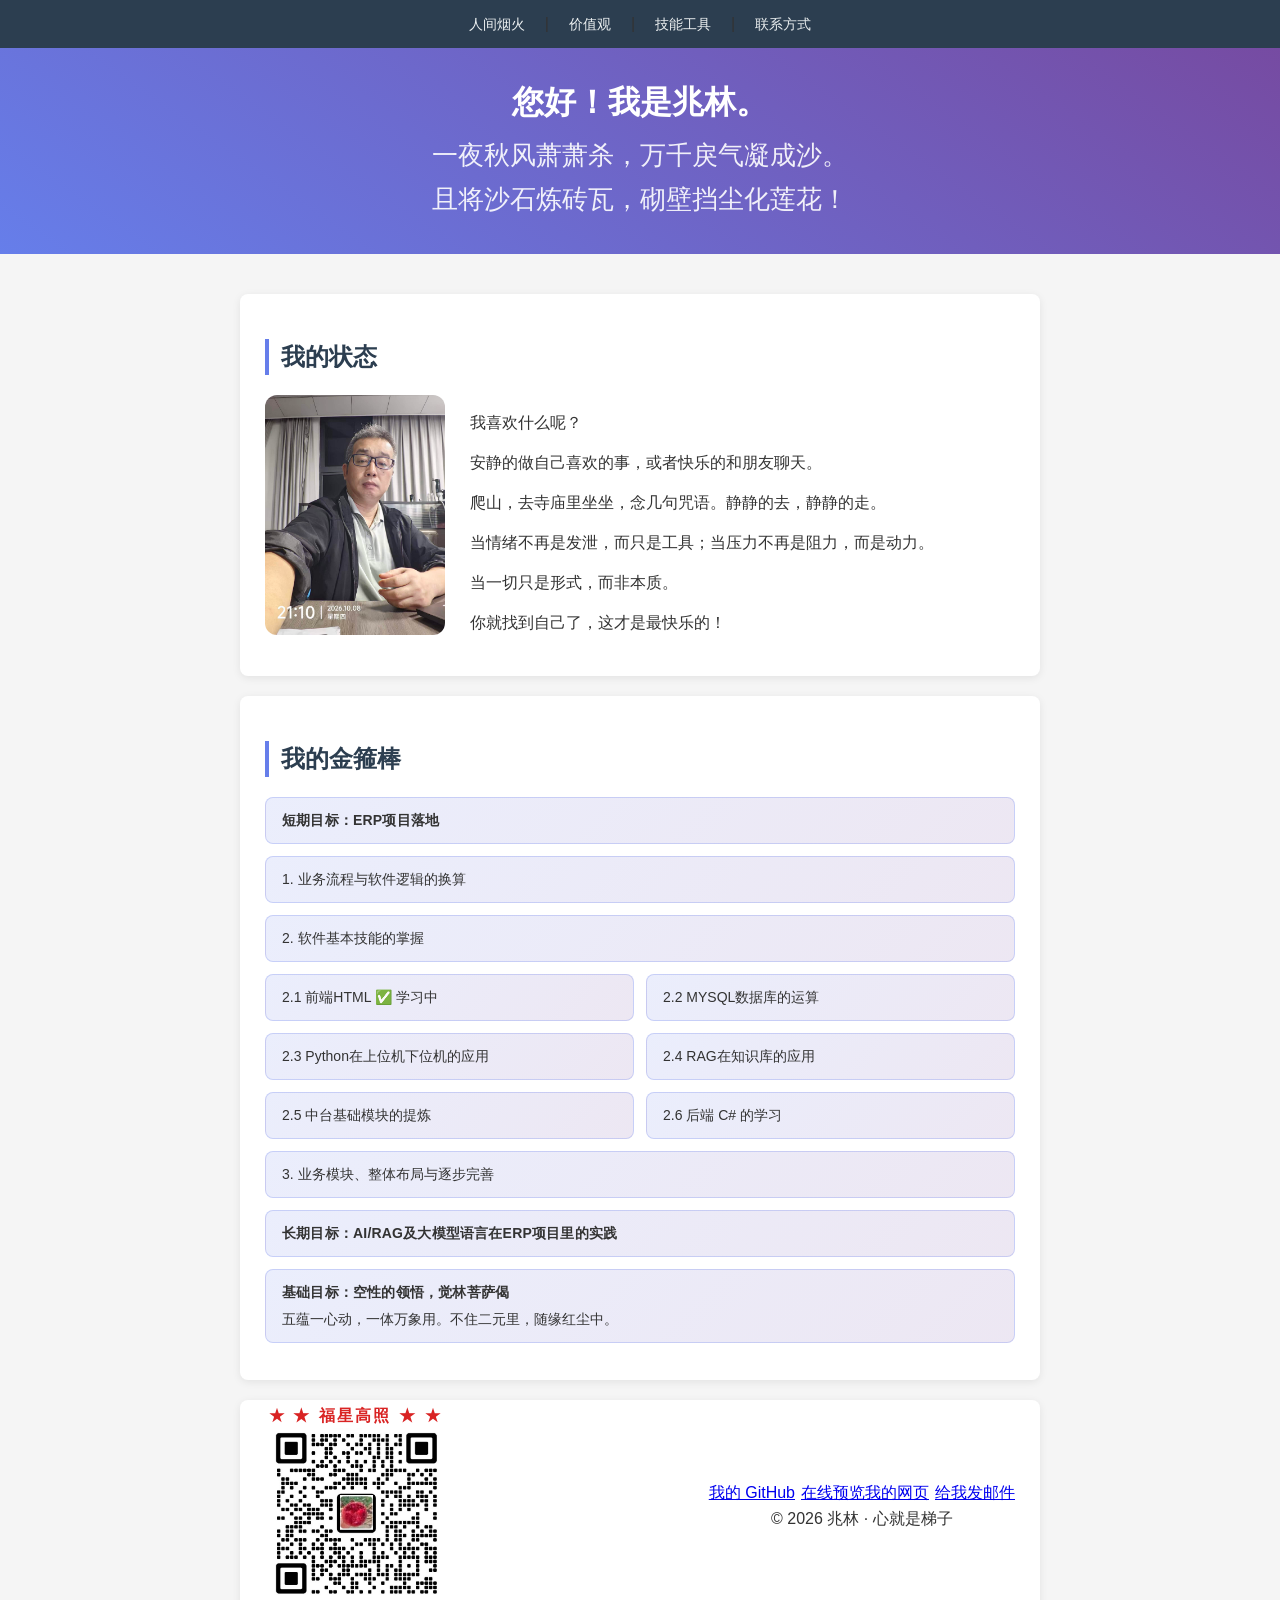
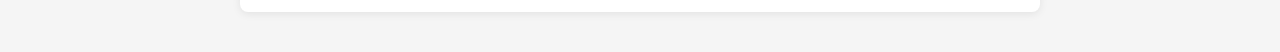
==== index.html @ b0bbbbaa "css装饰" ====
<!DOCTYPE html>
<html lang="zh-CN">

<head>
    <style>
  /* 全局 */
  body {
    font-family: "Microsoft YaHei", "PingFang SC", sans-serif;
    background-color: #f5f5f5;
    margin: 0;
    padding: 0;
    line-height: 1.5;
    color: #333;
  }

  /* 导航 */
  nav {
  display: flex;
  justify-content: center;
  align-items: center;
  flex-wrap: wrap;
  gap: 20px;
  background-color: #2c3e50;
  padding: 12px 20px;
}

nav a {
  color: #ecf0f1;
  text-decoration: none;
  font-size: 14px;
  transition: color 0.3s;
}

nav a:hover {
  color: #f39c12;
}

  /* 头部 */
  header {
    background: linear-gradient(35deg, #667eea 0%, #764ba2 100%);
    color: white;
    text-align: center;
    padding: 30px 20px;
  }
  header h1 {
    margin: 0 0 10px 0;
    font-size: 32px;
  }
  header p {
    margin: 5px 0;
    font-size: 26px;
    opacity: 0.9;
  }

  /* 主体 */
  main {
    max-width: 800px;
    margin: 0 auto;
    padding: 20px;
  }

  /* 每个区块 */
  section {
    background: white;
    margin: 20px 0;
    padding: 25px;
    border-radius: 8px;
    box-shadow: 0 2px 8px rgba(0,0,0,0.08);
  }
  section h2 {
    color: #2c3e50;
    border-left: 4px solid #667eea;
    padding-left: 12px;
  }
.about-row {
  display: flex;
  align-items: flex-start;
  gap: 25px;
}

.about-row img {
  border-radius: 12px;
  flex-shrink: 0;
}

.about-text {
  flex: 1;
}
/* 技能区整体 */
/* 每个目标块之间有点距离 */
.skills-group {
  display: flex;
  flex-direction: column;
  gap: 12px;
  margin-bottom: 12px;
}

/* 三个目标标题加粗，占满一行 */
.skill-main {
  font-weight: 700;
  letter-spacing: 0.2px;
}

/* 短期目标下面的分支：两列，一行两列 */
.skills-basic {
  display: grid;
  grid-template-columns: repeat(2, 1fr);
  gap: 12px;
}

/* 保持卡片样式 */
.skill-card {
  background: linear-gradient(135deg, #667eea22, #764ba222);
  border: 1px solid #667eea44;
  border-radius: 8px;
  padding: 12px 16px;
  font-size: 14px;
  line-height: 1.5;
}

.skill-insight p {
  margin: 0;
}

.skill-insight p + p {
  margin-top: 6px;
}

.inline-label {
  margin: 0;
}

/* footer 并排 */
.footer-row {
  display: flex;
  justify-content: space-between;
  align-items: center;
  gap: 14px;
  max-width: 800px;
  margin: 0 auto;
}

.footer-right {
  display: flex;
  flex-direction: column;
  align-items: center;
  gap: 2px;              /* 原来6px */
}

.footer-links {
  display: flex;
  gap: 6px;              /* 链接之间间距，可保持或改4px */
  flex-wrap: wrap;
  margin: 0;             /* 防 p 默认 margin */
}

.footer-right p {
  margin: 0;             /* 版权行默认 margin 也清掉 */
}

#contact {
  padding-top: 8px;
  padding-bottom: 8px;
}

.qr-title {
  margin: 0;
  font-weight: 600;
}
.blessing {
  display: flex;
  align-items: center;
  justify-content: center;
  gap: 8px;              /* 星星和文字间距，原来10px */
  font-weight: 600;
  letter-spacing: 2px;
  color: #333;
  margin: 0.3;             /* 关键：去掉 p 默认上下外边距 ，0的时候太小了没间隙，改0.3*/
  line-height: 1;        /* 可避免文字行高撑高 */
}

.footer-left {
  display: flex;
  flex-direction: column;
  gap: 4px;              /* 福星高照 和 二维码之间，原来8px */
}
/* 左右红色五角星 */
.blessing::before,
.blessing::after {
  content: "";
  width: 16px;
  height: 16px;
  background: #d92323;
  clip-path: polygon(
    50% 0%,
    61% 35%,
    98% 35%,
    68% 57%,
    79% 91%,
    50% 70%,
    21% 91%,
    32% 57%,
    2% 35%,
    39% 35%
  );
  display: inline-block;
}
footer img {
  display: block;
}
.blessing {
  color: #d92323;
  font-weight: 600;
  letter-spacing: 2px;
  margin: 0;
  line-height: 1;
}
@media (max-width: 600px) {
  .skills-split {
    flex-direction: column;
  }

  .skills-basic {
    grid-template-columns: 1fr;
  }

  .footer-row {
    flex-direction: column;
    align-items: center;
    text-align: center;
    gap: 12px;
  }

  .footer-left {
    align-items: center;
  }

  .footer-links {
    justify-content: center;
  }
}

</style>
  <meta charset="UTF-8">
  <title>心就是梯子-而我就是通天的梯</title>
</head>

<body>

  <nav>
    <a href="#about">人间烟火</a> |
    <a href="#value">价值观</a> |
    <a href="#skills">技能工具</a> |
    <a href="#contact">联系方式</a>
  </nav>

  <header>
    <h1>您好！我是兆林。</h1>
    <p>一夜秋风萧萧杀，万千戾气凝成沙。</p>
    <p>且将沙石炼砖瓦，砌壁挡尘化莲花！</p>
  </header>

  <main>
    <section id="value">
  <h2>我的状态</h2>
  <div class="about-row">
    <img src="./images/jzl.jpg" alt="我的头像" width="180">
    <div class="about-text">
      <p>我喜欢什么呢？</p>
      <p>安静的做自己喜欢的事，或者快乐的和朋友聊天。</p>
      <p>爬山，去寺庙里坐坐，念几句咒语。静静的去，静静的走。</p>
      <p>当情绪不再是发泄，而只是工具；当压力不再是阻力，而是动力。</p>
      <p>当一切只是形式，而非本质。</p>
      <p>你就找到自己了，这才是最快乐的！</p>
    </div>
  </div>
</section>
<section id="skills">
  <h2>我的金箍棒</h2>

  <div class="skills-group">
    <div class="skill-card skill-main">短期目标：ERP项目落地</div>
    <div class="skill-card">1. 业务流程与软件逻辑的换算</div>
    <div class="skill-card">2. 软件基本技能的掌握</div>
    <div class="skills-basic">
      <div class="skill-card">2.1 前端HTML ✅ 学习中</div>
      <div class="skill-card">2.2 MYSQL数据库的运算</div>
      <div class="skill-card">2.3 Python在上位机下位机的应用</div>
      <div class="skill-card">2.4 RAG在知识库的应用</div>
       <div class="skill-card">2.5 中台基础模块的提炼</div>
      <div class="skill-card">2.6 后端 C# 的学习</div>
     
    </div>
     <div class="skill-card">3. 业务模块、整体布局与逐步完善</div>
  </div>

  <div class="skills-group">
    <div class="skill-card skill-main">长期目标：AI/RAG及大模型语言在ERP项目里的实践</div>
  </div>

  <div class="skills-group">
    <div class="skill-card skill-insight">
      <p class="skill-main inline-label">基础目标：空性的领悟，觉林菩萨偈</p>
      <p>五蕴一心动，一体万象用。不住二元里，随缘红尘中。</p>
    </div>
  </div>
</section>

<footer>
  <section id="contact">
   <div   class="footer-row">
     <div class="footer-left">
       <p class="blessing">
          <span class="stars">★</span>
          <span>福星高照</span>
          <span class="stars">★</span>
       </p>
      <img src="./images/jzlwechat2.jpg" alt="微信二维码" width="180">
    </div>
    
    <div class="footer-right">
     
      <p class="footer-links">
        <a href="https://github.com/jymstar" target="_blank">我的 GitHub</a>
        <a href="https://jymstar.github.io/self-html-first-0001/" target="_blank">在线预览我的网页</a>
        <a href="mailto:18651666602@qq.com">给我发邮件</a>
      </p>
       <p>© 2026 兆林 · 心就是梯子</p>
    </div>

   
   </div>
  </section>
</footer>

</body>
</html>
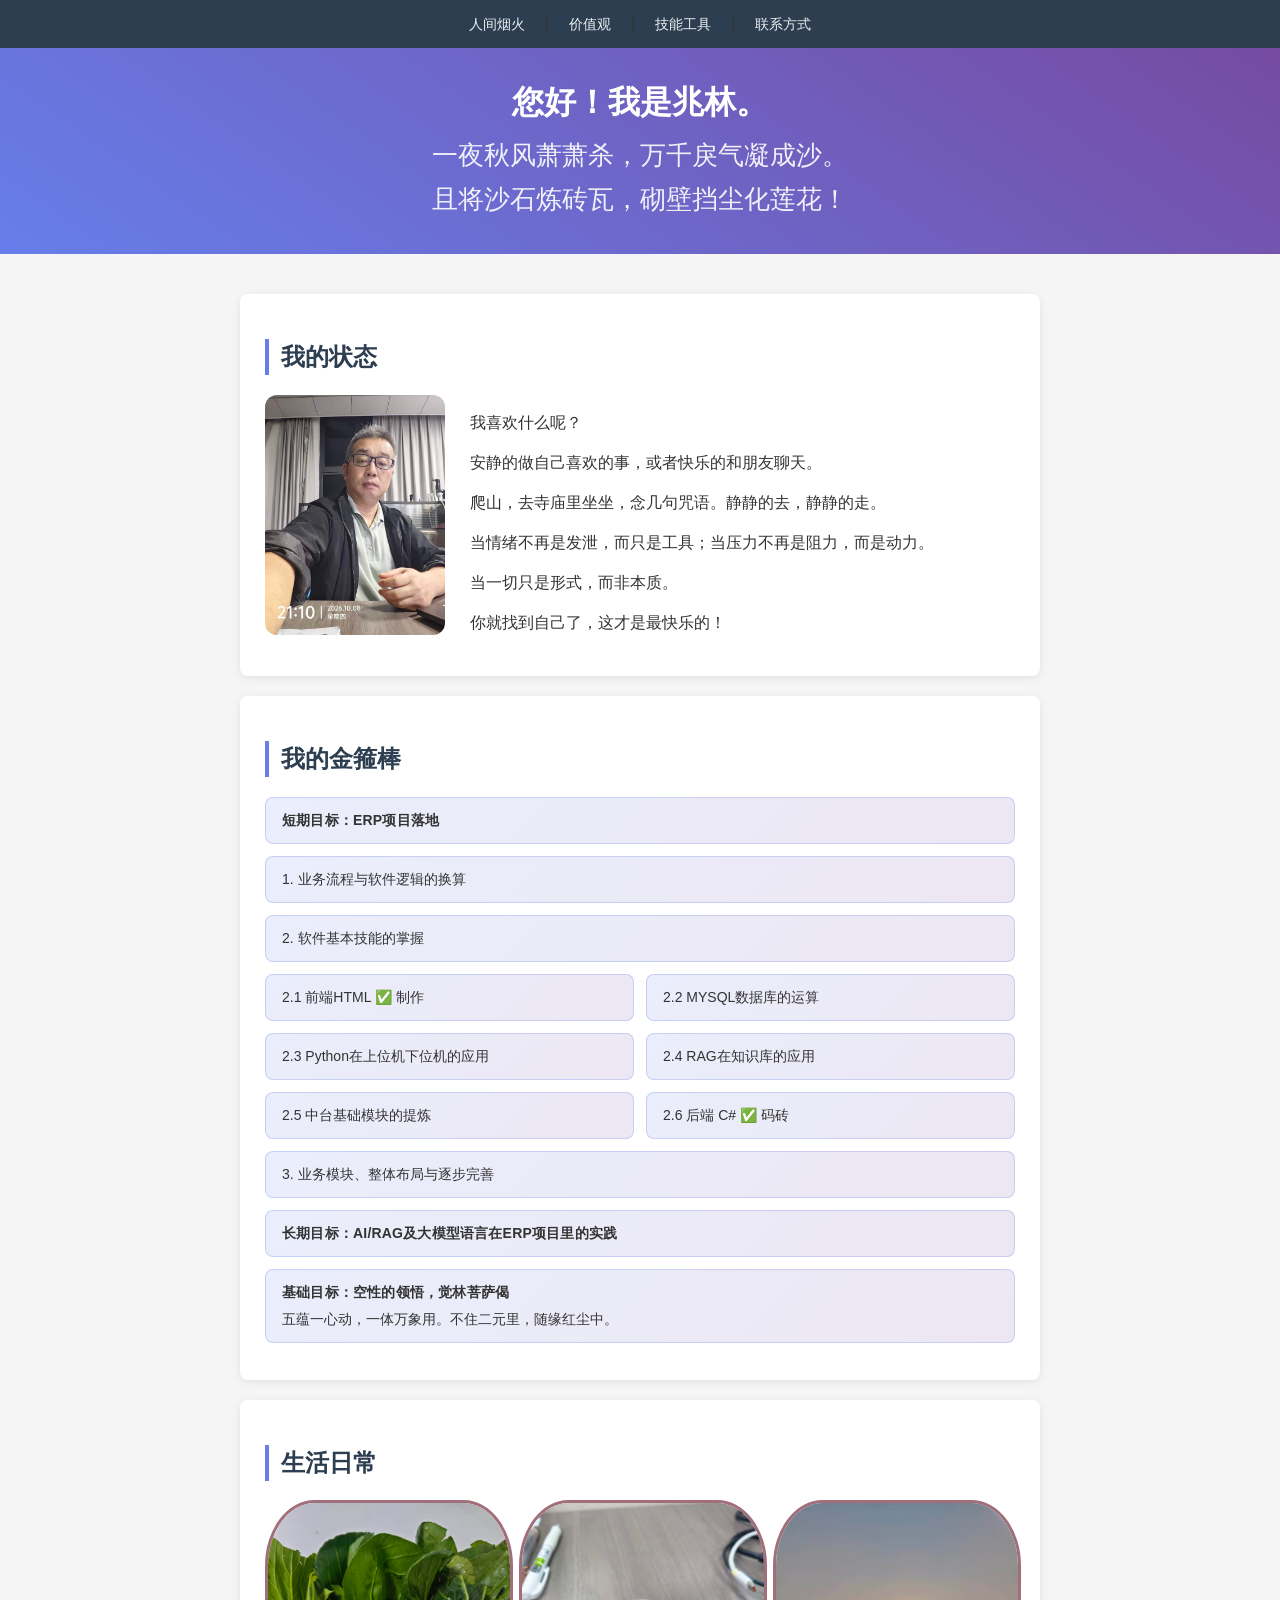
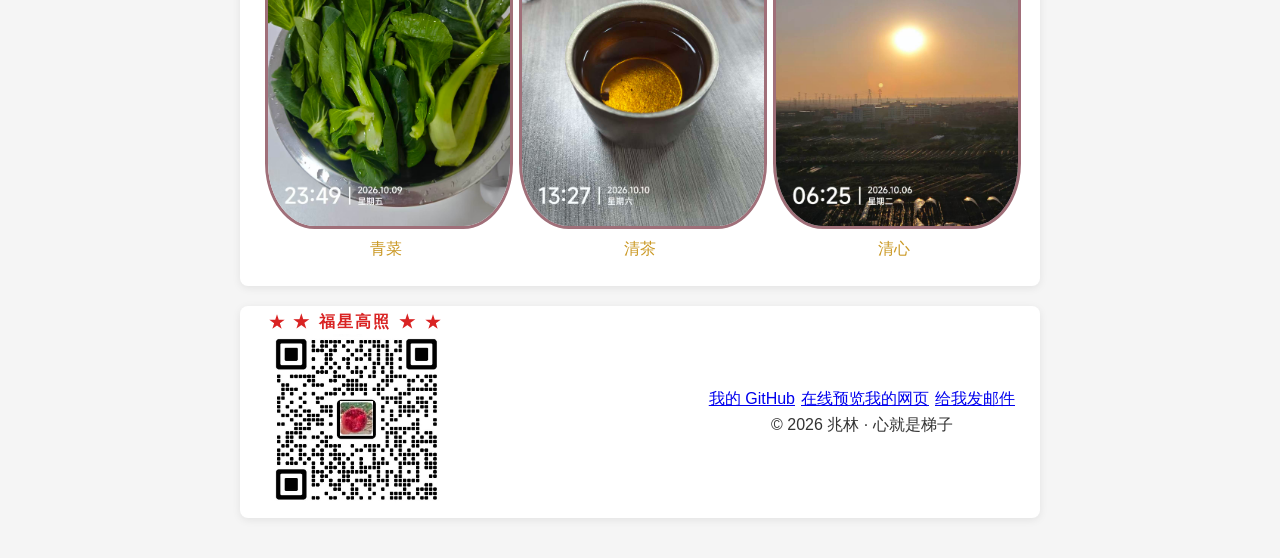
==== commit 181701c3: "格式更正" ====
--- a/index.html
+++ b/index.html
@@ -129,6 +129,47 @@
 .inline-label {
   margin: 0;
 }
+
+.hello-grid {
+  display: grid;
+  grid-template-columns: 1fr 1fr 1fr;
+  gap: 12px;
+}
+
+.hello-grid img {
+  width: 100%;
+  height: auto;
+  object-fit: cover;
+  border-radius: 8px;
+}
+
+
+.hello-grid {
+  display: grid;
+  grid-template-columns: 1fr 1fr 1fr;
+  gap: 12px;
+}
+
+.hello-grid figure {
+  margin: 0;
+  text-align: center;
+}
+
+.hello-grid img {
+  width: 100%;
+  height: auto;
+  object-fit: cover;
+  border-radius: 20%;
+  display: block;
+  border: 3px solid #a06f79;
+}
+
+.hello-grid figcaption {
+  margin-top: 8px;
+  color: #ca9823;
+  font-size: 16px;
+}
+
 
 /* footer 并排 */
 .footer-row {
@@ -261,50 +302,77 @@
   </header>
 
   <main>
+
     <section id="value">
-  <h2>我的状态</h2>
-  <div class="about-row">
-    <img src="./images/jzl.jpg" alt="我的头像" width="180">
-    <div class="about-text">
-      <p>我喜欢什么呢？</p>
-      <p>安静的做自己喜欢的事，或者快乐的和朋友聊天。</p>
-      <p>爬山，去寺庙里坐坐，念几句咒语。静静的去，静静的走。</p>
-      <p>当情绪不再是发泄，而只是工具；当压力不再是阻力，而是动力。</p>
-      <p>当一切只是形式，而非本质。</p>
-      <p>你就找到自己了，这才是最快乐的！</p>
-    </div>
+      <h2>我的状态</h2>
+      <div class="about-row">
+        <img src="./images/jzl.jpg" alt="我的头像" width="180">
+        <div class="about-text">
+          <p>我喜欢什么呢？</p>
+          <p>安静的做自己喜欢的事，或者快乐的和朋友聊天。</p>
+          <p>爬山，去寺庙里坐坐，念几句咒语。静静的去，静静的走。</p>
+          <p>当情绪不再是发泄，而只是工具；当压力不再是阻力，而是动力。</p>
+          <p>当一切只是形式，而非本质。</p>
+          <p>你就找到自己了，这才是最快乐的！</p>
+        </div>
+      </div>
+    </section>
+
+    <section id="skills">
+      <h2>我的金箍棒</h2>
+
+      <div class="skills-group">
+        <div class="skill-card skill-main">短期目标：ERP项目落地</div>
+        <div class="skill-card">1. 业务流程与软件逻辑的换算</div>
+        <div class="skill-card">2. 软件基本技能的掌握</div>
+        <div class="skills-basic">
+          <div class="skill-card">2.1 前端HTML ✅ 制作</div>
+          <div class="skill-card">2.2 MYSQL数据库的运算</div>
+          <div class="skill-card">2.3 Python在上位机下位机的应用</div>
+          <div class="skill-card">2.4 RAG在知识库的应用</div>
+           <div class="skill-card">2.5 中台基础模块的提炼</div>
+          <div class="skill-card">2.6 后端 C#  ✅ 码砖</div>
+     
+        </div>
+         <div class="skill-card">3. 业务模块、整体布局与逐步完善</div>
+        </div>
+
+      <div class="skills-group">
+
+      <div class="skill-card skill-main">长期目标：AI/RAG及大模型语言在ERP项目里的实践</div>
+        </div>
+
+         <div class="skills-group">
+         <div class="skill-card skill-insight">
+         <p class="skill-main inline-label">基础目标：空性的领悟，觉林菩萨偈</p>
+         <p>五蕴一心动，一体万象用。不住二元里，随缘红尘中。</p>
+        </div>
+       </div>
+    </section>
+
+
+
+<section id="about">
+  <h2>生活日常</h2>
+
+  <div class="hello-grid">
+    <figure>
+      <img src="./images/青菜.jpg" alt="青菜">
+      <figcaption>青菜</figcaption>
+    </figure>
+
+    <figure>
+      <img src="./images/清茶.jpg" alt="清茶">
+      <figcaption>清茶</figcaption>
+    </figure>
+
+    <figure>
+      <img src="./images/清晨.jpg" alt="清心">
+      <figcaption>清心</figcaption>
+    </figure>
   </div>
 </section>
-<section id="skills">
-  <h2>我的金箍棒</h2>
-
-  <div class="skills-group">
-    <div class="skill-card skill-main">短期目标：ERP项目落地</div>
-    <div class="skill-card">1. 业务流程与软件逻辑的换算</div>
-    <div class="skill-card">2. 软件基本技能的掌握</div>
-    <div class="skills-basic">
-      <div class="skill-card">2.1 前端HTML ✅ 学习中</div>
-      <div class="skill-card">2.2 MYSQL数据库的运算</div>
-      <div class="skill-card">2.3 Python在上位机下位机的应用</div>
-      <div class="skill-card">2.4 RAG在知识库的应用</div>
-       <div class="skill-card">2.5 中台基础模块的提炼</div>
-      <div class="skill-card">2.6 后端 C# 的学习</div>
-     
-    </div>
-     <div class="skill-card">3. 业务模块、整体布局与逐步完善</div>
-  </div>
-
-  <div class="skills-group">
-    <div class="skill-card skill-main">长期目标：AI/RAG及大模型语言在ERP项目里的实践</div>
-  </div>
-
-  <div class="skills-group">
-    <div class="skill-card skill-insight">
-      <p class="skill-main inline-label">基础目标：空性的领悟，觉林菩萨偈</p>
-      <p>五蕴一心动，一体万象用。不住二元里，随缘红尘中。</p>
-    </div>
-  </div>
-</section>
+
 
 <footer>
   <section id="contact">
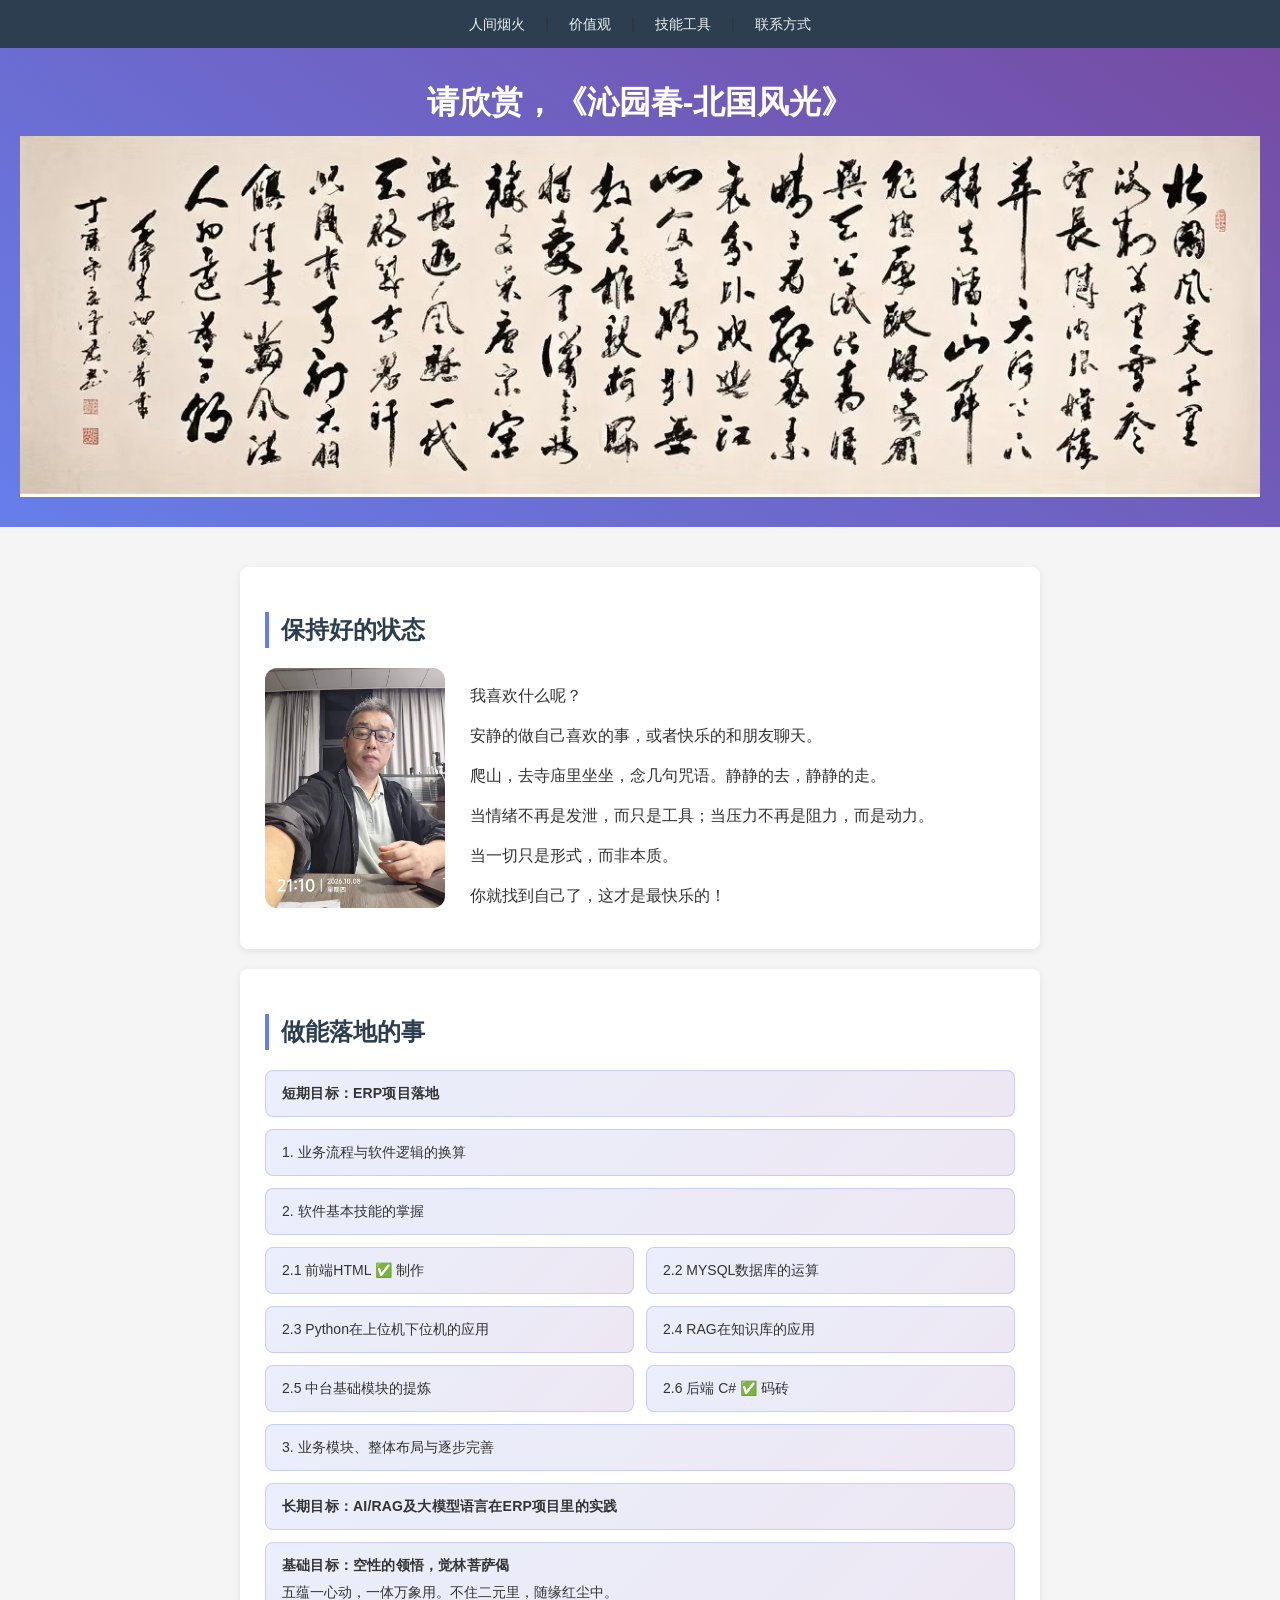
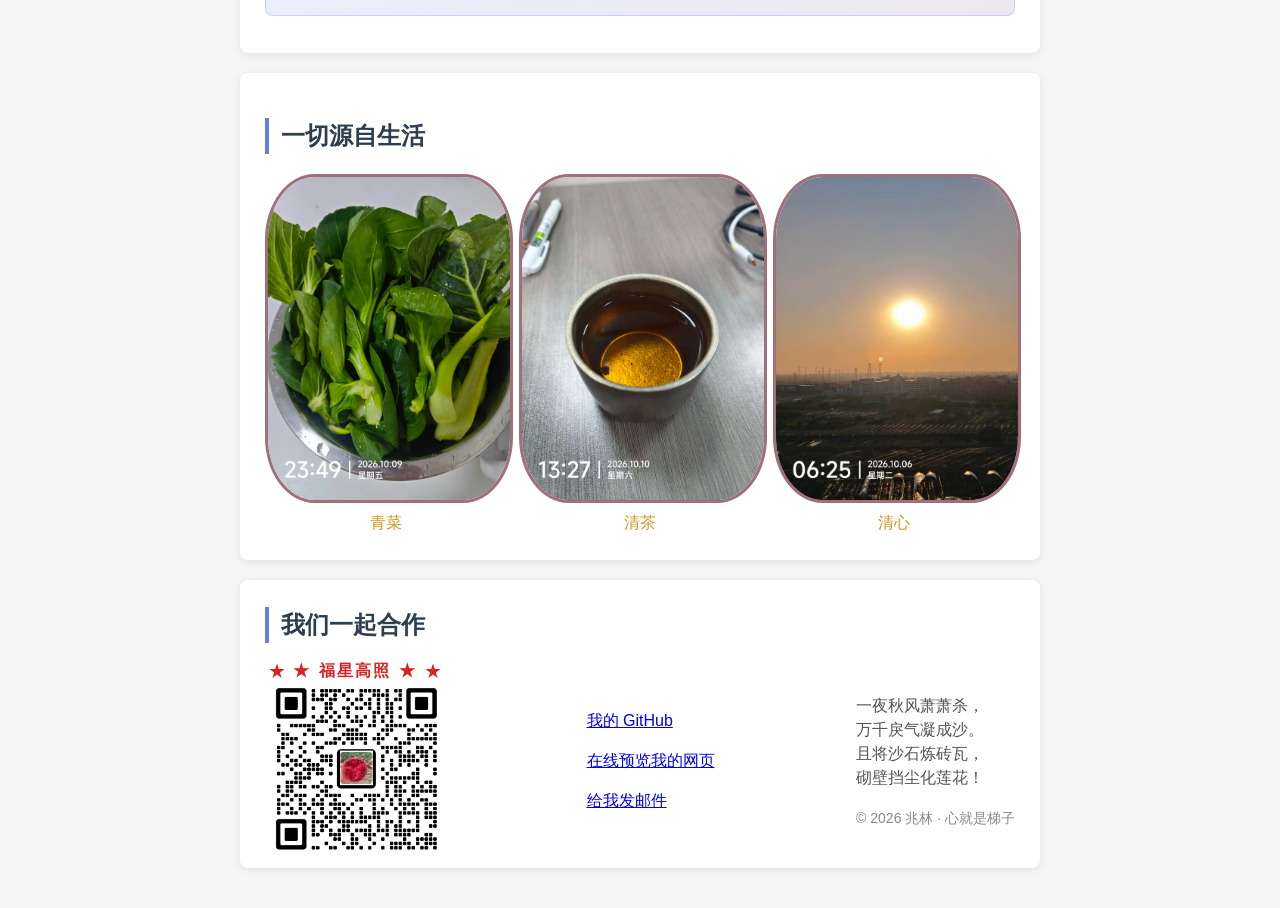
==== commit 4050f9ff: "增加信念" ====
--- a/index.html
+++ b/index.html
@@ -51,7 +51,11 @@
     font-size: 26px;
     opacity: 0.9;
   }
-
+header img {
+  width: 100%;
+  height: auto;
+  display: block;
+}
   /* 主体 */
   main {
     max-width: 800px;
@@ -181,22 +185,50 @@
   margin: 0 auto;
 }
 
+.footer-middle {
+  display: flex;
+  flex-direction: column;
+  align-items: last baseline;
+  gap: 12px;              /* 原来6px */
+}
+
+.footer-links {
+  display: flex;
+  gap: 16px;              /* 链接之间间距，可保持或改4px */
+  flex-wrap: wrap;
+  flex-direction: column;
+  margin: 0;             /* 防 p 默认 margin */
+}
+
+.footer-middle p {
+  margin: 0;             /* 版权行默认 margin 也清掉 */
+}
 .footer-right {
   display: flex;
   flex-direction: column;
-  align-items: center;
-  gap: 2px;              /* 原来6px */
-}
-
-.footer-links {
-  display: flex;
-  gap: 6px;              /* 链接之间间距，可保持或改4px */
-  flex-wrap: wrap;
-  margin: 0;             /* 防 p 默认 margin */
-}
-
+  align-items: last baseline;
+  gap: 0px;              /* 原来6px */
+}
+
+.footer-right{
+  margin: 0;
+  text-align: center;
+}
 .footer-right p {
-  margin: 0;             /* 版权行默认 margin 也清掉 */
+  margin: 0;
+  line-height: 1.5;
+  color: #555;
+}
+
+.footer-right p:last-of-type {
+  margin-top: 18px;
+  font-size: 14px;
+  color: #888;
+}
+.copyright {
+  margin-top: 16px;
+  font-size: 13px;
+  color: #999;
 }
 
 #contact {
@@ -296,15 +328,14 @@
   </nav>
 
   <header>
-    <h1>您好！我是兆林。</h1>
-    <p>一夜秋风萧萧杀，万千戾气凝成沙。</p>
-    <p>且将沙石炼砖瓦，砌壁挡尘化莲花！</p>
+    <h1>请欣赏，《沁园春-北国风光》</h1>
+     <img src="./images/沁园春.jpg" alt="我的欣赏" >
   </header>
 
   <main>
 
     <section id="value">
-      <h2>我的状态</h2>
+      <h2>保持好的状态</h2>
       <div class="about-row">
         <img src="./images/jzl.jpg" alt="我的头像" width="180">
         <div class="about-text">
@@ -319,7 +350,7 @@
     </section>
 
     <section id="skills">
-      <h2>我的金箍棒</h2>
+      <h2>做能落地的事</h2>
 
       <div class="skills-group">
         <div class="skill-card skill-main">短期目标：ERP项目落地</div>
@@ -330,7 +361,7 @@
           <div class="skill-card">2.2 MYSQL数据库的运算</div>
           <div class="skill-card">2.3 Python在上位机下位机的应用</div>
           <div class="skill-card">2.4 RAG在知识库的应用</div>
-           <div class="skill-card">2.5 中台基础模块的提炼</div>
+          <div class="skill-card">2.5 中台基础模块的提炼</div>
           <div class="skill-card">2.6 后端 C#  ✅ 码砖</div>
      
         </div>
@@ -353,7 +384,7 @@
 
 
 <section id="about">
-  <h2>生活日常</h2>
+  <h2>一切源自生活</h2>
 
   <div class="hello-grid">
     <figure>
@@ -376,7 +407,9 @@
 
 <footer>
   <section id="contact">
+   <h2>我们一起合作</h2>
    <div   class="footer-row">
+
      <div class="footer-left">
        <p class="blessing">
           <span class="stars">★</span>
@@ -384,18 +417,24 @@
           <span class="stars">★</span>
        </p>
       <img src="./images/jzlwechat2.jpg" alt="微信二维码" width="180">
-    </div>
+     </div>
     
-    <div class="footer-right">
-     
+     <div class="footer-middle">
       <p class="footer-links">
         <a href="https://github.com/jymstar" target="_blank">我的 GitHub</a>
         <a href="https://jymstar.github.io/self-html-first-0001/" target="_blank">在线预览我的网页</a>
         <a href="mailto:18651666602@qq.com">给我发邮件</a>
       </p>
-       <p>© 2026 兆林 · 心就是梯子</p>
-    </div>
-
+      
+     </div>
+     <div class="footer-right">
+          <p>一夜秋风萧萧杀，</p>
+          <p>万千戾气凝成沙。</p>
+          <p>且将沙石炼砖瓦，</p>
+          <p>砌壁挡尘化莲花！</p>
+           
+         <p class="copyright">© 2026 兆林 · 心就是梯子</p>
+     </div>
    
    </div>
   </section>
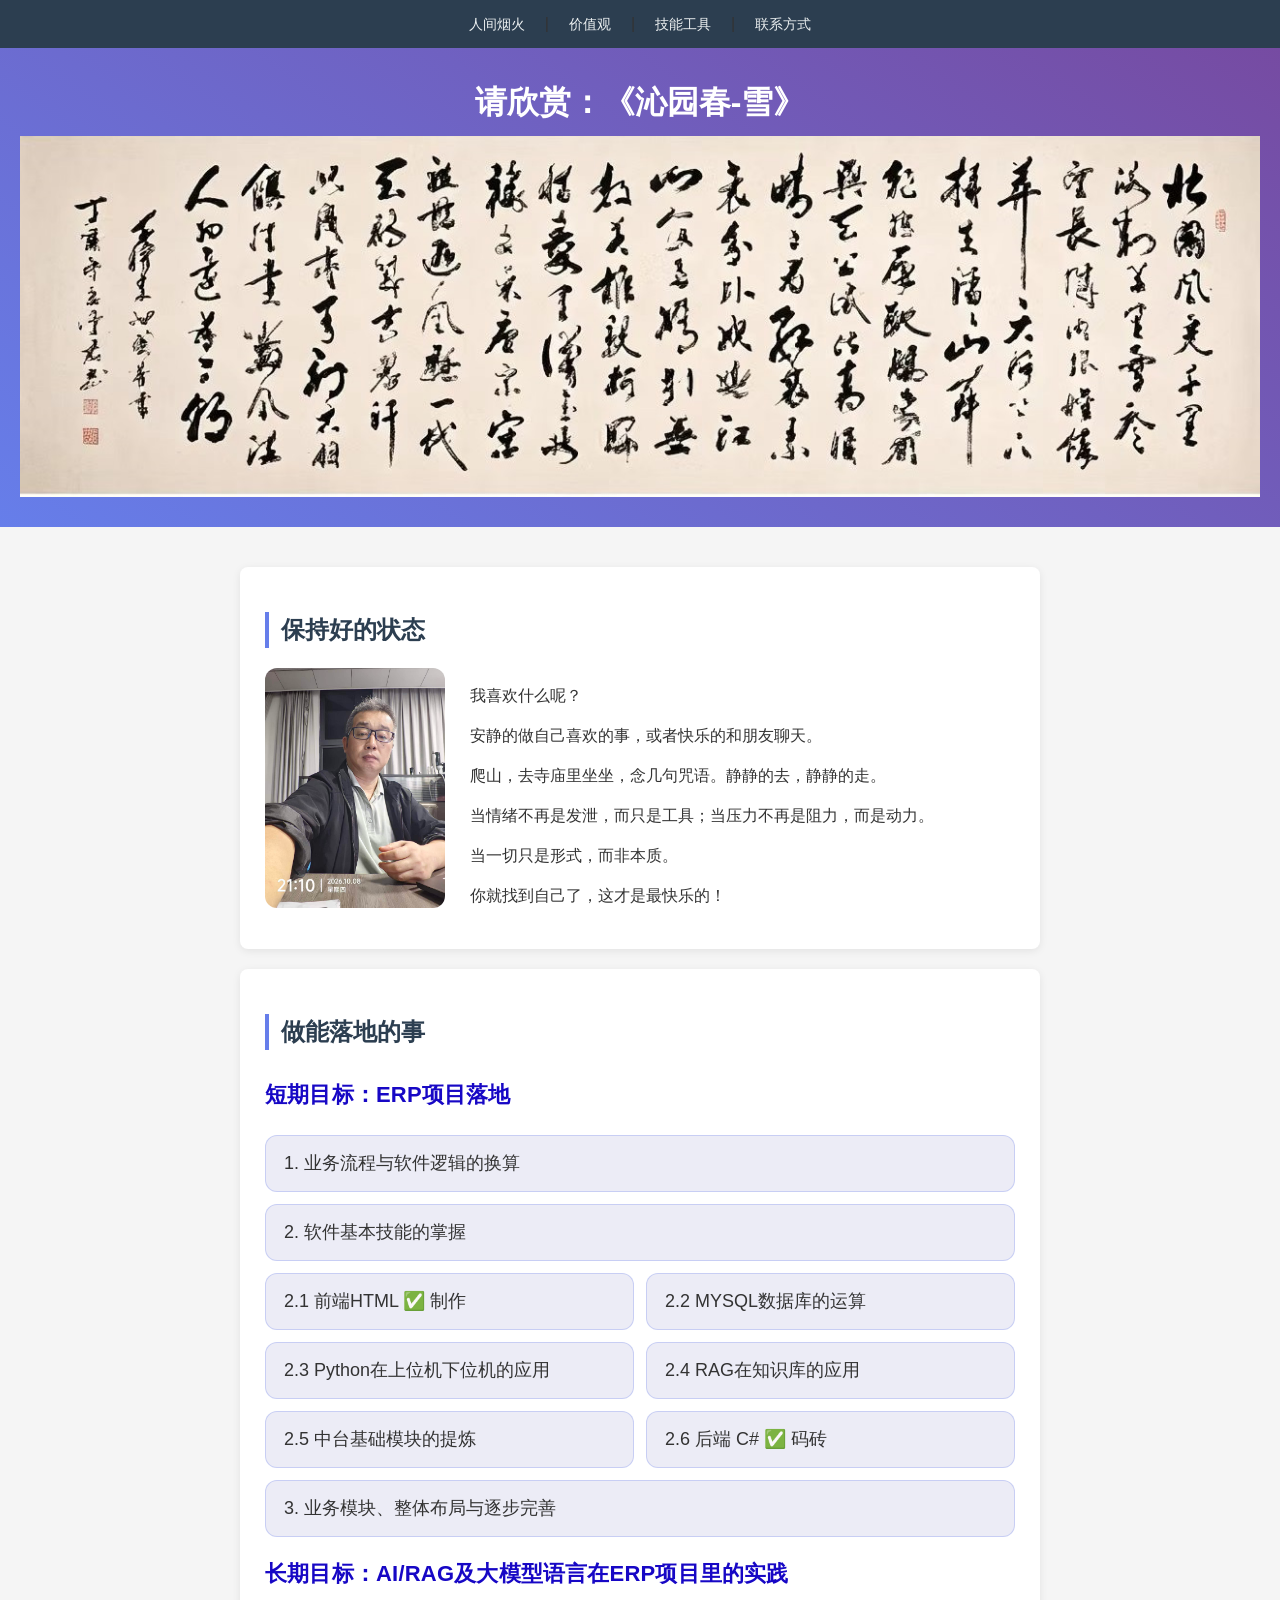
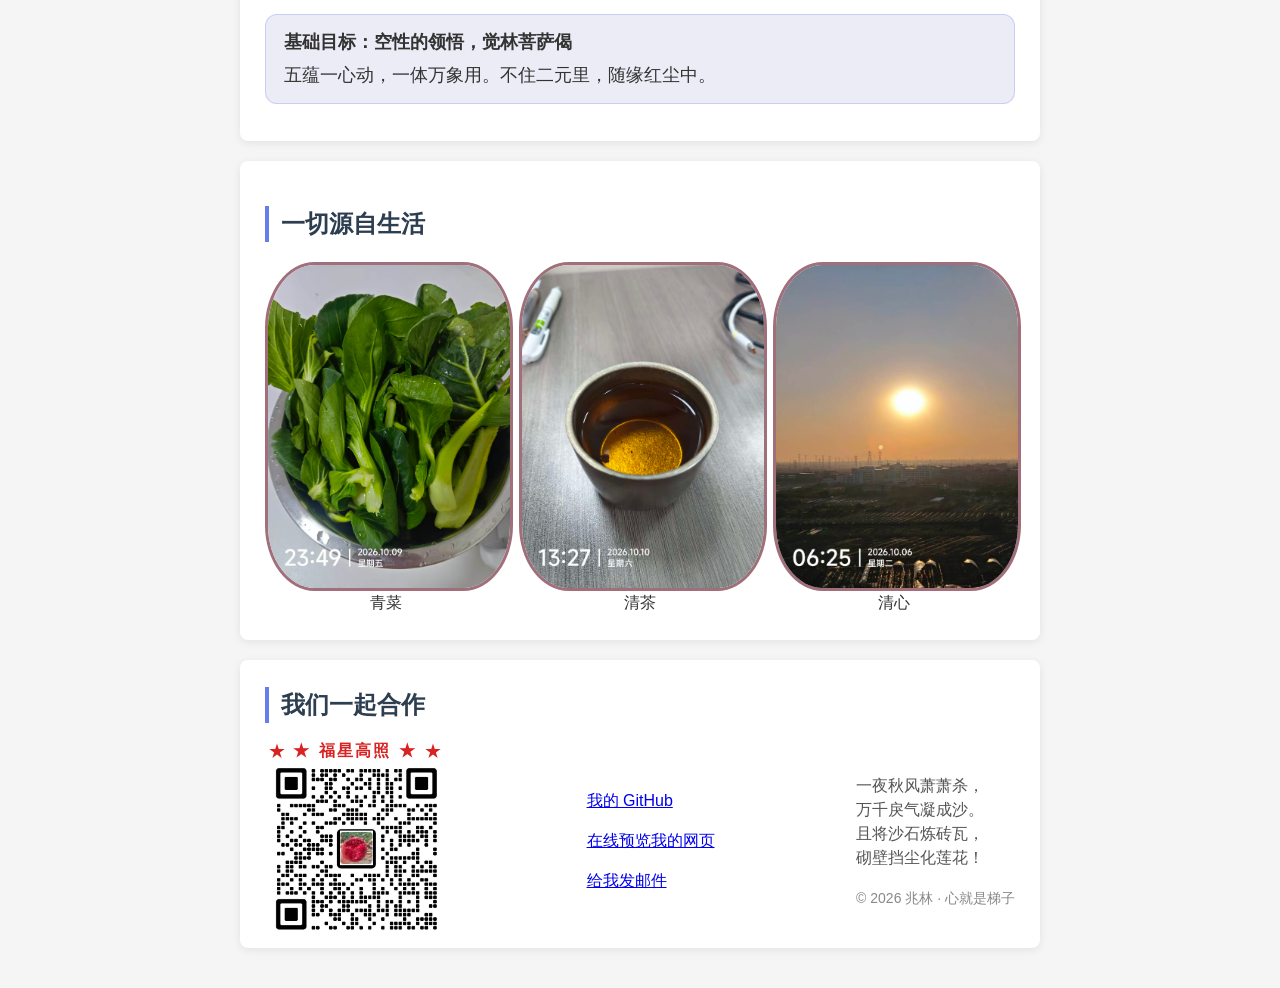
==== commit 67e6d36e: "加沁园春图" ====
--- a/index.html
+++ b/index.html
@@ -102,7 +102,11 @@
 /* 三个目标标题加粗，占满一行 */
 .skill-main {
   font-weight: 700;
+  font-size: 18px;
+  color: #1707c5;
   letter-spacing: 0.2px;
+  grid-column: span 2;
+  text-align: left;
 }
 
 /* 短期目标下面的分支：两列，一行两列 */
@@ -134,13 +138,54 @@
   margin: 0;
 }
 
-.hello-grid {
+.skill-main {
+  grid-column: span 2;
+  font-weight: 700;
+  font-size: 22px;
+  color: #1707c5;
+  text-align: left;
+  letter-spacing: 0.2px;
+
+  /* 如果它在 grid 里，想让它表现像标题，可以加 */
+  margin: 8px 0 12px;
+}
+
+.skill-main-text {
+  font-weight: 700;
+  font-size: 22px;
+  color: #1707c5;
+  margin: 0 0 8px;
+}
+
+.skill-card {
+  /* 这里不要写会冲突的大字号/影响标题的样式 */
+  padding: 14px 18px;
+  border-radius: 12px;
+  background: #ececf6;
+  color: #333;
+  font-size: 18px;
+}
+
+.skills-basic {
+  display: grid;
+  grid-template-columns: 1fr 1fr;
+  gap: 12px;
+  grid-column: span 2;
+}
+
+.skill-insight p {
+  margin: 0;
+  font-size: 18px;
+  color: #333;
+}
+
+.life-grid {
   display: grid;
   grid-template-columns: 1fr 1fr 1fr;
   gap: 12px;
 }
 
-.hello-grid img {
+.life-grid img {
   width: 100%;
   height: auto;
   object-fit: cover;
@@ -148,18 +193,18 @@
 }
 
 
-.hello-grid {
+.life-grid {
   display: grid;
   grid-template-columns: 1fr 1fr 1fr;
   gap: 12px;
 }
 
-.hello-grid figure {
+.life-grid figure {
   margin: 0;
   text-align: center;
 }
 
-.hello-grid img {
+.life-grid img {
   width: 100%;
   height: auto;
   object-fit: cover;
@@ -328,7 +373,7 @@
   </nav>
 
   <header>
-    <h1>请欣赏，《沁园春-北国风光》</h1>
+    <h1>请欣赏：《沁园春-雪》</h1>
      <img src="./images/沁园春.jpg" alt="我的欣赏" >
   </header>
 
@@ -349,44 +394,45 @@
       </div>
     </section>
 
-    <section id="skills">
-      <h2>做能落地的事</h2>
-
-      <div class="skills-group">
-        <div class="skill-card skill-main">短期目标：ERP项目落地</div>
-        <div class="skill-card">1. 业务流程与软件逻辑的换算</div>
-        <div class="skill-card">2. 软件基本技能的掌握</div>
-        <div class="skills-basic">
-          <div class="skill-card">2.1 前端HTML ✅ 制作</div>
-          <div class="skill-card">2.2 MYSQL数据库的运算</div>
-          <div class="skill-card">2.3 Python在上位机下位机的应用</div>
-          <div class="skill-card">2.4 RAG在知识库的应用</div>
-          <div class="skill-card">2.5 中台基础模块的提炼</div>
-          <div class="skill-card">2.6 后端 C#  ✅ 码砖</div>
-     
-        </div>
-         <div class="skill-card">3. 业务模块、整体布局与逐步完善</div>
-        </div>
-
-      <div class="skills-group">
-
-      <div class="skill-card skill-main">长期目标：AI/RAG及大模型语言在ERP项目里的实践</div>
-        </div>
-
-         <div class="skills-group">
-         <div class="skill-card skill-insight">
-         <p class="skill-main inline-label">基础目标：空性的领悟，觉林菩萨偈</p>
-         <p>五蕴一心动，一体万象用。不住二元里，随缘红尘中。</p>
-        </div>
-       </div>
-    </section>
+  <section id="skills">
+  <h2>做能落地的事</h2>
+
+  <div class="skills-group">
+    <div class="skill-main">短期目标：ERP项目落地</div>
+
+    <div class="skill-card">1. 业务流程与软件逻辑的换算</div>
+    <div class="skill-card">2. 软件基本技能的掌握</div>
+
+    <div class="skills-basic">
+      <div class="skill-card">2.1 前端HTML ✅ 制作</div>
+      <div class="skill-card">2.2 MYSQL数据库的运算</div>
+      <div class="skill-card">2.3 Python在上位机下位机的应用</div>
+      <div class="skill-card">2.4 RAG在知识库的应用</div>
+      <div class="skill-card">2.5 中台基础模块的提炼</div>
+      <div class="skill-card">2.6 后端 C# ✅ 码砖</div>
+    </div>
+
+    <div class="skill-card">3. 业务模块、整体布局与逐步完善</div>
+  </div>
+
+  <div class="skills-group">
+    <div class="skill-main">长期目标：AI/RAG及大模型语言在ERP项目里的实践</div>
+  </div>
+
+  <div class="skills-group">
+    <div class="skill-card skill-insight">
+      <p class="skill-main-text">基础目标：空性的领悟，觉林菩萨偈</p>
+      <p>五蕴一心动，一体万象用。不住二元里，随缘红尘中。</p>
+    </div>
+  </div>
+</section>
 
 
 
 <section id="about">
   <h2>一切源自生活</h2>
 
-  <div class="hello-grid">
+  <div class="life-grid">
     <figure>
       <img src="./images/青菜.jpg" alt="青菜">
       <figcaption>青菜</figcaption>
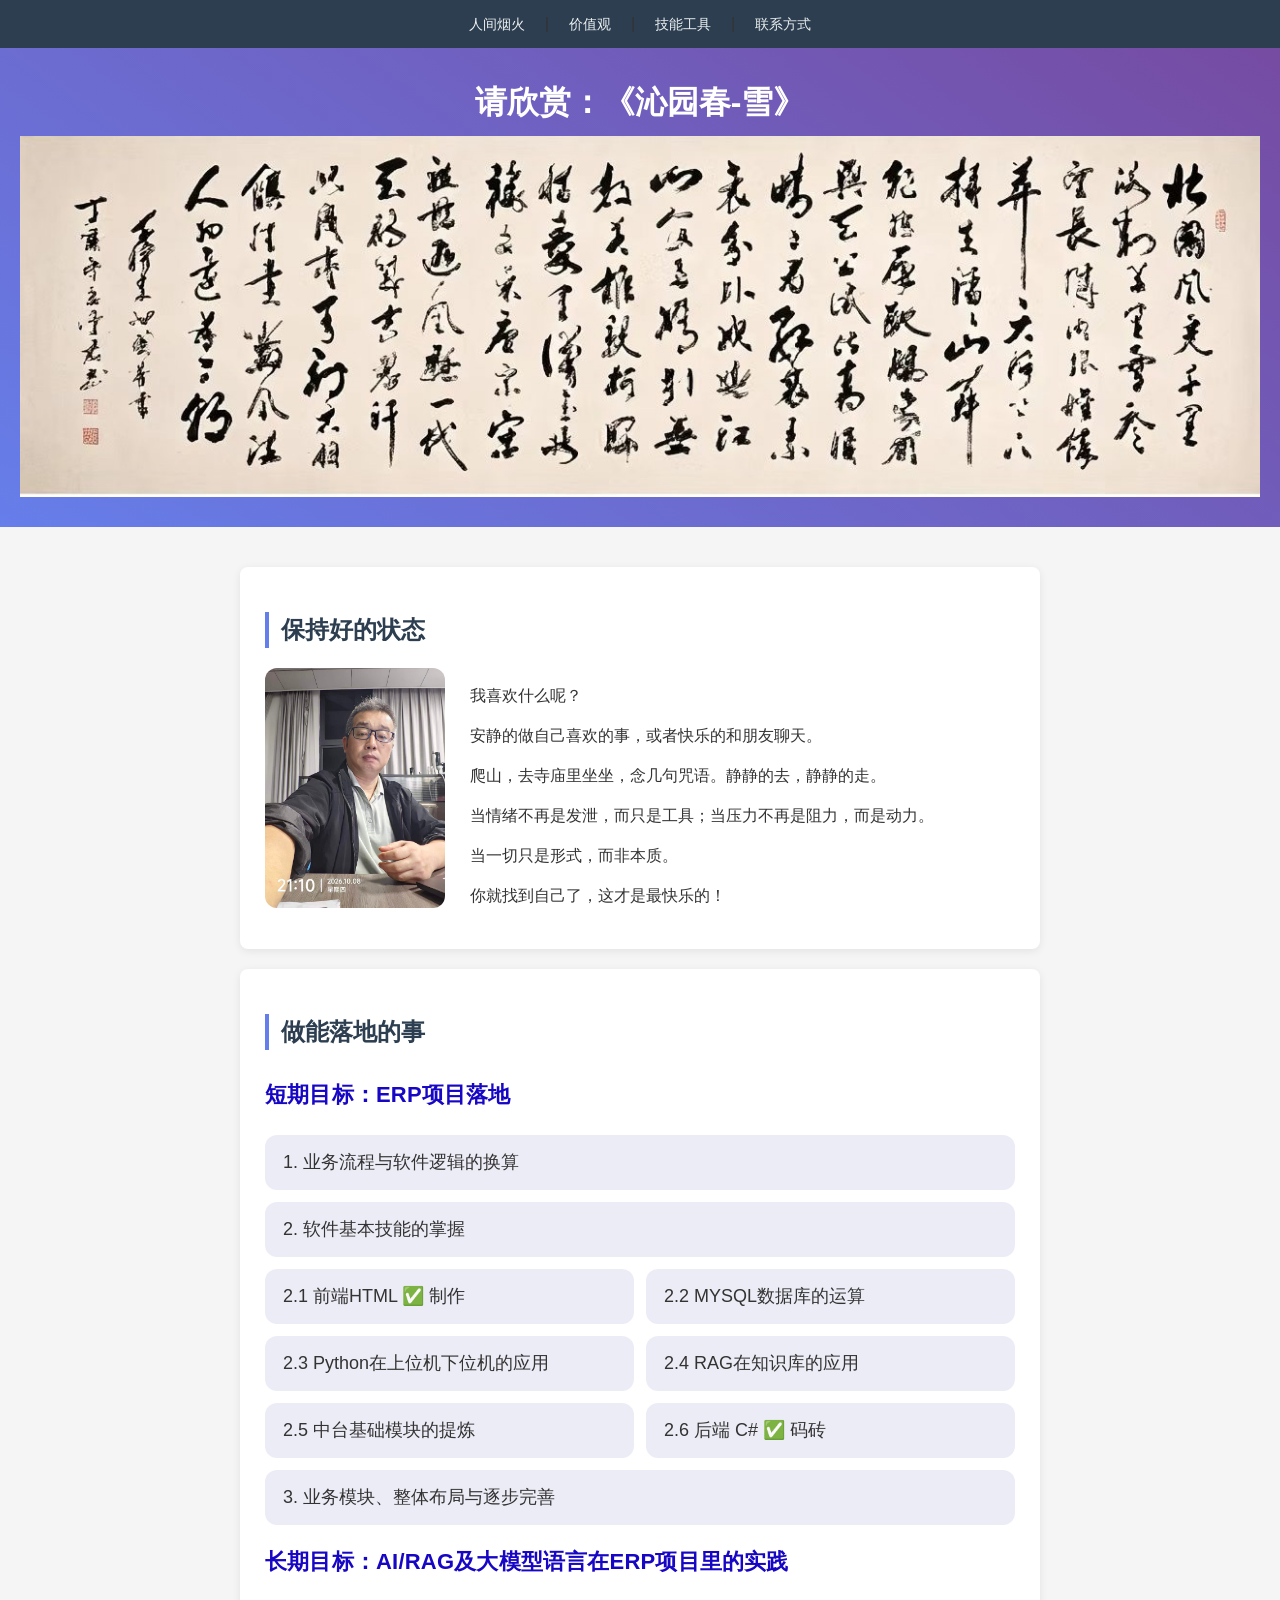
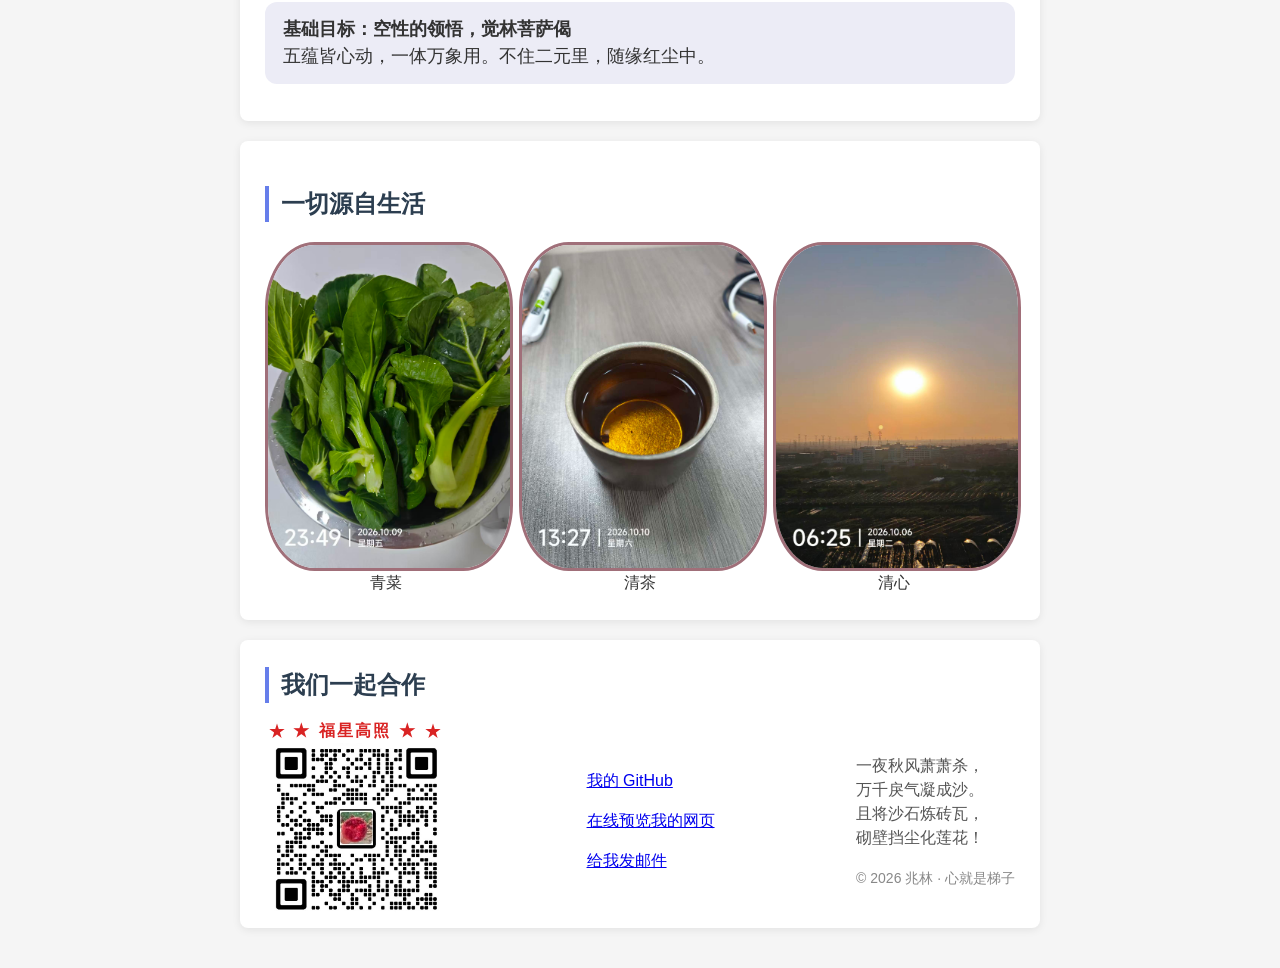
==== commit 4455e6e2: "诗句调整" ====
--- a/index.html
+++ b/index.html
@@ -100,43 +100,6 @@
 }
 
 /* 三个目标标题加粗，占满一行 */
-.skill-main {
-  font-weight: 700;
-  font-size: 18px;
-  color: #1707c5;
-  letter-spacing: 0.2px;
-  grid-column: span 2;
-  text-align: left;
-}
-
-/* 短期目标下面的分支：两列，一行两列 */
-.skills-basic {
-  display: grid;
-  grid-template-columns: repeat(2, 1fr);
-  gap: 12px;
-}
-
-/* 保持卡片样式 */
-.skill-card {
-  background: linear-gradient(135deg, #667eea22, #764ba222);
-  border: 1px solid #667eea44;
-  border-radius: 8px;
-  padding: 12px 16px;
-  font-size: 14px;
-  line-height: 1.5;
-}
-
-.skill-insight p {
-  margin: 0;
-}
-
-.skill-insight p + p {
-  margin-top: 6px;
-}
-
-.inline-label {
-  margin: 0;
-}
 
 .skill-main {
   grid-column: span 2;
@@ -422,7 +385,7 @@
   <div class="skills-group">
     <div class="skill-card skill-insight">
       <p class="skill-main-text">基础目标：空性的领悟，觉林菩萨偈</p>
-      <p>五蕴一心动，一体万象用。不住二元里，随缘红尘中。</p>
+      <p>五蕴皆心动，一体万象用。不住二元里，随缘红尘中。</p>
     </div>
   </div>
 </section>
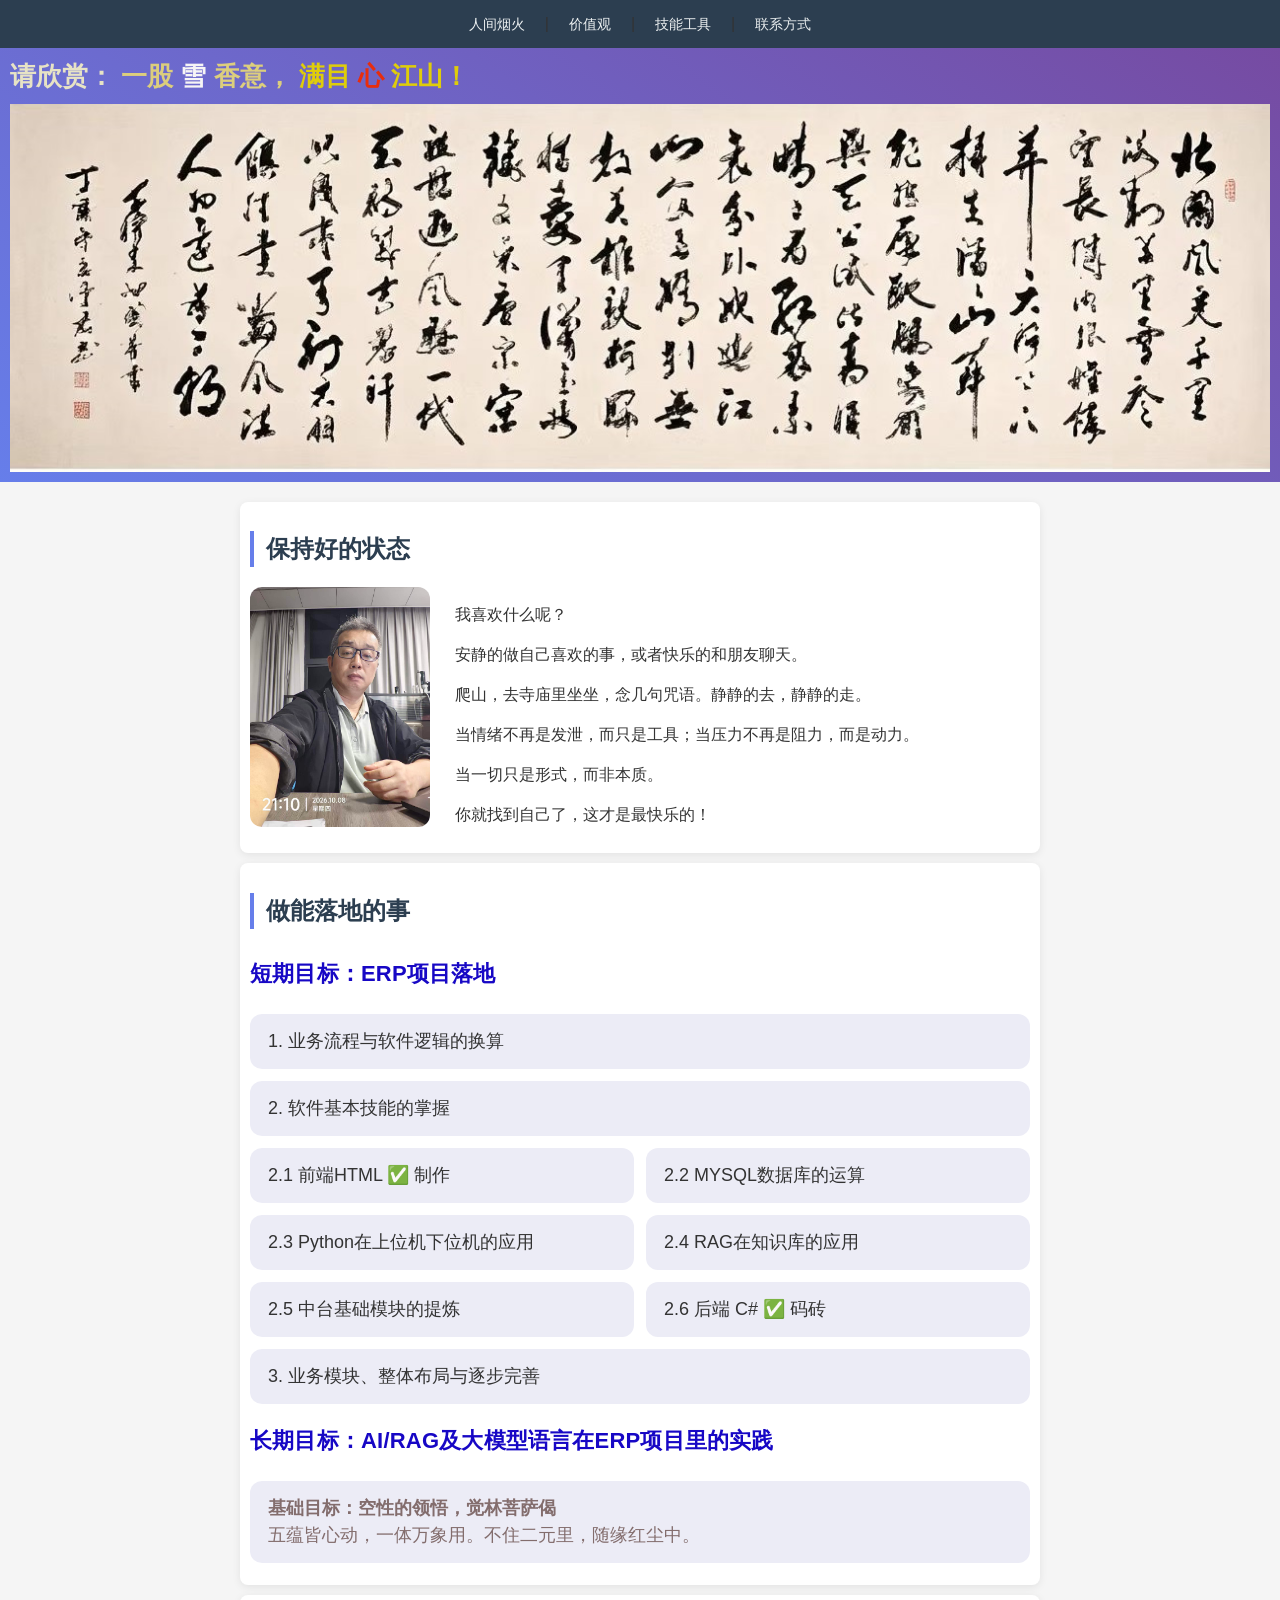
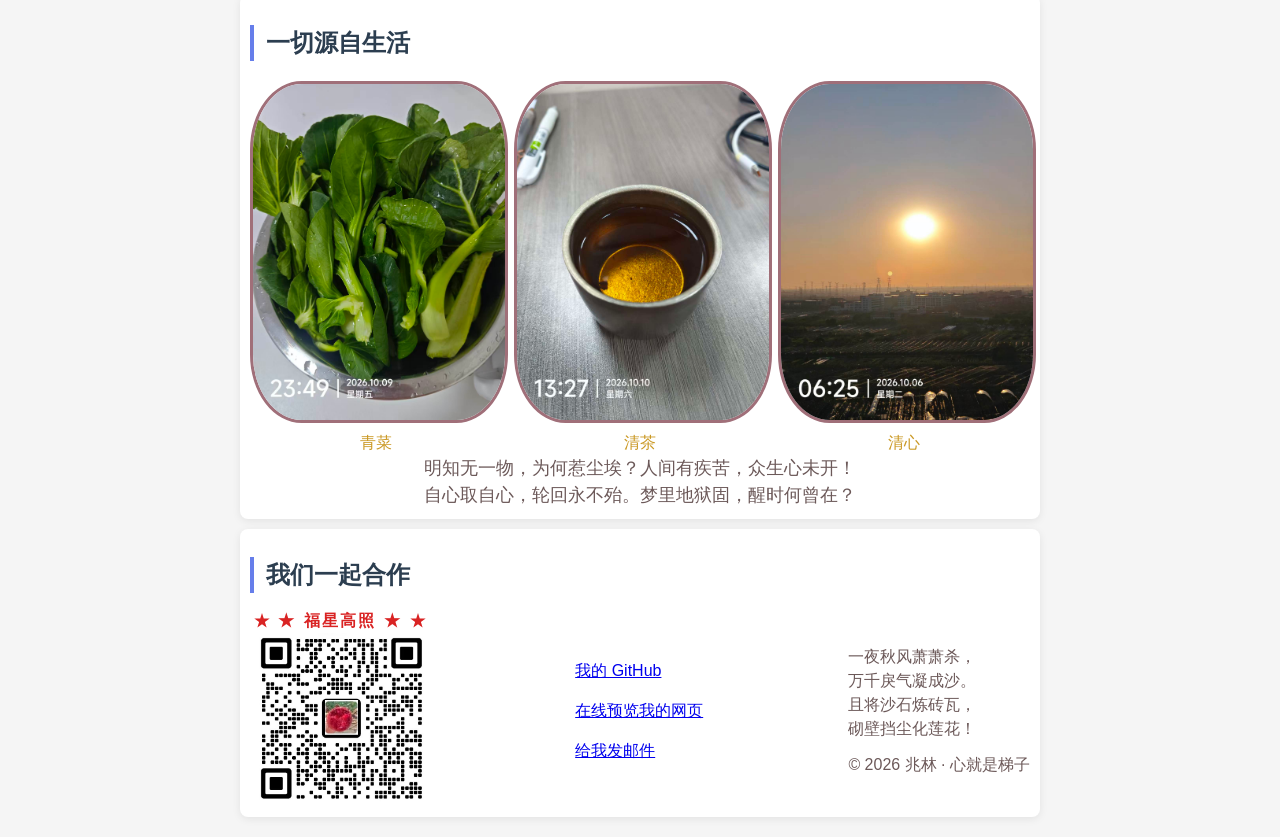
==== commit 349eb6ff: "增加诗句" ====
--- a/index.html
+++ b/index.html
@@ -3,327 +3,16 @@
 
 <head>
     <style>
-  /* 全局 */
-  body {
-    font-family: "Microsoft YaHei", "PingFang SC", sans-serif;
-    background-color: #f5f5f5;
-    margin: 0;
-    padding: 0;
-    line-height: 1.5;
-    color: #333;
-  }
-
-  /* 导航 */
-  nav {
-  display: flex;
-  justify-content: center;
-  align-items: center;
-  flex-wrap: wrap;
-  gap: 20px;
-  background-color: #2c3e50;
-  padding: 12px 20px;
-}
-
-nav a {
-  color: #ecf0f1;
-  text-decoration: none;
-  font-size: 14px;
-  transition: color 0.3s;
-}
-
-nav a:hover {
-  color: #f39c12;
-}
-
-  /* 头部 */
-  header {
-    background: linear-gradient(35deg, #667eea 0%, #764ba2 100%);
-    color: white;
-    text-align: center;
-    padding: 30px 20px;
-  }
-  header h1 {
-    margin: 0 0 10px 0;
-    font-size: 32px;
-  }
-  header p {
-    margin: 5px 0;
-    font-size: 26px;
-    opacity: 0.9;
-  }
-header img {
-  width: 100%;
-  height: auto;
-  display: block;
-}
-  /* 主体 */
-  main {
-    max-width: 800px;
-    margin: 0 auto;
-    padding: 20px;
-  }
-
-  /* 每个区块 */
-  section {
-    background: white;
-    margin: 20px 0;
-    padding: 25px;
-    border-radius: 8px;
-    box-shadow: 0 2px 8px rgba(0,0,0,0.08);
-  }
-  section h2 {
-    color: #2c3e50;
-    border-left: 4px solid #667eea;
-    padding-left: 12px;
-  }
-.about-row {
-  display: flex;
-  align-items: flex-start;
-  gap: 25px;
-}
-
-.about-row img {
-  border-radius: 12px;
-  flex-shrink: 0;
-}
-
-.about-text {
-  flex: 1;
-}
-/* 技能区整体 */
-/* 每个目标块之间有点距离 */
-.skills-group {
-  display: flex;
-  flex-direction: column;
-  gap: 12px;
-  margin-bottom: 12px;
-}
-
-/* 三个目标标题加粗，占满一行 */
-
-.skill-main {
-  grid-column: span 2;
-  font-weight: 700;
-  font-size: 22px;
-  color: #1707c5;
-  text-align: left;
-  letter-spacing: 0.2px;
-
-  /* 如果它在 grid 里，想让它表现像标题，可以加 */
-  margin: 8px 0 12px;
-}
-
-.skill-main-text {
-  font-weight: 700;
-  font-size: 22px;
-  color: #1707c5;
-  margin: 0 0 8px;
-}
-
-.skill-card {
-  /* 这里不要写会冲突的大字号/影响标题的样式 */
-  padding: 14px 18px;
-  border-radius: 12px;
-  background: #ececf6;
-  color: #333;
-  font-size: 18px;
-}
-
-.skills-basic {
-  display: grid;
-  grid-template-columns: 1fr 1fr;
-  gap: 12px;
-  grid-column: span 2;
-}
-
-.skill-insight p {
-  margin: 0;
-  font-size: 18px;
-  color: #333;
-}
-
-.life-grid {
-  display: grid;
-  grid-template-columns: 1fr 1fr 1fr;
-  gap: 12px;
-}
-
-.life-grid img {
-  width: 100%;
-  height: auto;
-  object-fit: cover;
-  border-radius: 8px;
-}
-
-
-.life-grid {
-  display: grid;
-  grid-template-columns: 1fr 1fr 1fr;
-  gap: 12px;
-}
-
-.life-grid figure {
-  margin: 0;
-  text-align: center;
-}
-
-.life-grid img {
-  width: 100%;
-  height: auto;
-  object-fit: cover;
-  border-radius: 20%;
-  display: block;
-  border: 3px solid #a06f79;
-}
-
-.hello-grid figcaption {
-  margin-top: 8px;
-  color: #ca9823;
-  font-size: 16px;
-}
-
-
-/* footer 并排 */
-.footer-row {
-  display: flex;
-  justify-content: space-between;
-  align-items: center;
-  gap: 14px;
-  max-width: 800px;
-  margin: 0 auto;
-}
-
-.footer-middle {
-  display: flex;
-  flex-direction: column;
-  align-items: last baseline;
-  gap: 12px;              /* 原来6px */
-}
-
-.footer-links {
-  display: flex;
-  gap: 16px;              /* 链接之间间距，可保持或改4px */
-  flex-wrap: wrap;
-  flex-direction: column;
-  margin: 0;             /* 防 p 默认 margin */
-}
-
-.footer-middle p {
-  margin: 0;             /* 版权行默认 margin 也清掉 */
-}
-.footer-right {
-  display: flex;
-  flex-direction: column;
-  align-items: last baseline;
-  gap: 0px;              /* 原来6px */
-}
-
-.footer-right{
-  margin: 0;
-  text-align: center;
-}
-.footer-right p {
-  margin: 0;
-  line-height: 1.5;
-  color: #555;
-}
-
-.footer-right p:last-of-type {
-  margin-top: 18px;
-  font-size: 14px;
-  color: #888;
-}
-.copyright {
-  margin-top: 16px;
-  font-size: 13px;
-  color: #999;
-}
-
-#contact {
-  padding-top: 8px;
-  padding-bottom: 8px;
-}
-
-.qr-title {
-  margin: 0;
-  font-weight: 600;
-}
-.blessing {
-  display: flex;
-  align-items: center;
-  justify-content: center;
-  gap: 8px;              /* 星星和文字间距，原来10px */
-  font-weight: 600;
-  letter-spacing: 2px;
-  color: #333;
-  margin: 0.3;             /* 关键：去掉 p 默认上下外边距 ，0的时候太小了没间隙，改0.3*/
-  line-height: 1;        /* 可避免文字行高撑高 */
-}
-
-.footer-left {
-  display: flex;
-  flex-direction: column;
-  gap: 4px;              /* 福星高照 和 二维码之间，原来8px */
-}
-/* 左右红色五角星 */
-.blessing::before,
-.blessing::after {
-  content: "";
-  width: 16px;
-  height: 16px;
-  background: #d92323;
-  clip-path: polygon(
-    50% 0%,
-    61% 35%,
-    98% 35%,
-    68% 57%,
-    79% 91%,
-    50% 70%,
-    21% 91%,
-    32% 57%,
-    2% 35%,
-    39% 35%
-  );
-  display: inline-block;
-}
-footer img {
-  display: block;
-}
-.blessing {
-  color: #d92323;
-  font-weight: 600;
-  letter-spacing: 2px;
-  margin: 0;
-  line-height: 1;
-}
-@media (max-width: 600px) {
-  .skills-split {
-    flex-direction: column;
-  }
-
-  .skills-basic {
-    grid-template-columns: 1fr;
-  }
-
-  .footer-row {
-    flex-direction: column;
-    align-items: center;
-    text-align: center;
-    gap: 12px;
-  }
-
-  .footer-left {
-    align-items: center;
-  }
-
-  .footer-links {
-    justify-content: center;
-  }
-}
-
-</style>
+    -- 移到css里去了
+    </style>
   <meta charset="UTF-8">
   <title>心就是梯子-而我就是通天的梯</title>
+
+  <!-- 绑定 CSS -->
+  <link rel="stylesheet" href="zhaolin.css" />
+
+  
+
 </head>
 
 <body>
@@ -336,9 +25,17 @@
   </nav>
 
   <header>
-    <h1>请欣赏：《沁园春-雪》</h1>
-     <img src="./images/沁园春.jpg" alt="我的欣赏" >
-  </header>
+  <h1>
+    <span class="about-title1">请欣赏：</span> 
+    <span class="about-title2">一股</span>
+    <span class="about-title5">雪</span>
+    <span class="about-title2">香意，</span>
+    <span class="about-title4">满目</span>
+   <span class="about-title3">心</span>
+   <span class="about-title4">江山！</span>
+  </h1>
+  <img src="./images/沁园春.jpg" alt="我的欣赏">
+</header>
 
   <main>
 
@@ -395,7 +92,7 @@
 <section id="about">
   <h2>一切源自生活</h2>
 
-  <div class="life-grid">
+   <div class="life-grid">
     <figure>
       <img src="./images/青菜.jpg" alt="青菜">
       <figcaption>青菜</figcaption>
@@ -410,7 +107,16 @@
       <img src="./images/清晨.jpg" alt="清心">
       <figcaption>清心</figcaption>
     </figure>
-  </div>
+   </div>
+
+   <div class="life-poem">
+          <p>明知无一物，为何惹尘埃？人间有疾苦，众生心未开！</p>
+          <p>自心取自心，轮回永不殆。梦里地狱固，醒时何曾在？</p>
+   </div>
+
+
+
+  
 </section>
 
 
@@ -449,5 +155,9 @@
   </section>
 </footer>
 
+<!-- 绑定 JS，放在 body 结束前 -->
+  <script src="zhaolin.js"></script>
+
 </body>
+
 </html>
--- a/zhaolin.css
+++ b/zhaolin.css
@@ -0,0 +1,347 @@
+ /* 全局 */
+  body {
+    font-family: "Microsoft YaHei", "PingFang SC", sans-serif;
+    background-color: #f5f5f5;
+    margin: 0;
+    padding: 0;
+    line-height: 1.5;
+    color: #333;
+  }
+
+  /* 导航 */
+  nav {
+  display: flex;
+  justify-content: center;
+  align-items: center;
+  flex-wrap: wrap;
+  gap: 20px;
+  background-color: #2c3e50;
+  padding: 12px 20px;
+}
+
+nav a {
+  color: #ecf0f1;
+  text-decoration: none;
+  font-size: 14px;
+  transition: color 0.3s;
+}
+
+nav a:hover {
+  color: #f39c12;
+}
+
+  /* 头部 */
+  header {
+  background: linear-gradient(35deg, #667eea 0%, #764ba2 100%);
+  color: rgb(241, 173, 212);
+  text-align: left;
+  padding: 10px 10px;
+}
+
+header h1 {
+  margin: 0 0 10px 0;
+  font-size: 26px;
+  line-height: 1.4;
+}
+
+.about-title1 {
+  color: rgb(231, 227, 197);
+}
+
+.about-title2 {
+  color: rgb(220, 206, 125);
+  /* 如果想第二个颜色不同，例如： */
+  /* color: rgb(255, 220, 120); */
+}
+.about-title3 {
+  color: rgb(232, 45, 12);
+}
+.about-title4 {
+  color: rgb(223, 205, 10);
+}
+.about-title5 {
+  color: #f6f5f5;
+}
+header img {
+  width: 100%;
+  height: auto;
+  display: block;
+}
+  /* 主体 */
+  main {
+    max-width: 800px;
+    margin: 0 auto;
+    padding: 10px;
+  }
+
+  /* 每个区块 */
+  section {
+    background: white;
+    margin: 10px 0;
+    padding: 10px;
+    border-radius: 8px;
+    box-shadow: 0 2px 8px rgba(0,0,0,0.08);
+  }
+  section h2 {
+    color: #2c3e50;
+    border-left: 4px solid #667eea;
+    padding-left: 12px;
+  }
+.about-row {
+  display: flex;
+  align-items: flex-start;
+  gap: 25px;
+}
+
+.about-row img {
+  border-radius: 12px;
+  flex-shrink: 0;
+}
+
+.about-text {
+  flex: 1;
+}
+/* 技能区整体 */
+/* 每个目标块之间有点距离 */
+.skills-group {
+  display: flex;
+  flex-direction: column;
+  gap: 12px;
+  margin-bottom: 12px;
+}
+
+/* 三个目标标题加粗，占满一行 */
+
+.skill-main {
+  grid-column: span 2;
+  font-weight: 700;
+  font-size: 22px;
+  color: #1707c5;
+  text-align: left;
+  letter-spacing: 0.2px;
+
+  /* 如果它在 grid 里，想让它表现像标题，可以加 */
+  margin: 8px 0 12px;
+}
+
+.skill-main-text {
+  font-weight: 700;
+  font-size: 22px;
+  color: #1707c5;
+  margin: 0 0 8px;
+}
+
+.skill-card {
+  /* 这里不要写会冲突的大字号/影响标题的样式 */
+  padding: 14px 18px;
+  border-radius: 12px;
+  background: #ececf6;
+  color: #333;
+  font-size: 18px;
+}
+
+.skills-basic {
+  display: grid;
+  grid-template-columns: 1fr 1fr;
+  gap: 12px;
+  grid-column: span 2;
+}
+
+.skill-insight p {
+  margin: 0;
+  font-size: 18px;
+  color: #836d6d;
+}
+
+.life-grid {
+  display: grid;
+  grid-template-columns: 1fr 1fr 1fr;
+  gap: 12px;
+}
+
+.life-grid img {
+  width: 100%;
+  height: auto;
+  object-fit: cover;
+  border-radius: 8px;
+}
+
+
+.life-grid {
+  display: grid;
+  grid-template-columns: 1fr 1fr 1fr;
+  gap: 12px;
+}
+
+.life-grid figure {
+  margin: 0;
+  text-align: center;
+}
+
+.life-grid img {
+  width: 100%;
+  height: auto;
+  object-fit: cover;
+  border-radius: 20%;
+  display: block;
+  border: 3px solid #a06f79;
+}
+
+.life-grid figcaption {
+  margin-top: 8px;
+  color: #ca9823;
+  font-size: 16px;
+}
+.life-grid div{
+  display: grid;
+  grid-template-columns: 1fr;
+  gap: 12px;
+}
+
+.life-poem {
+  margin: 0;
+  text-align: center;
+}
+.life-poem p {
+  margin: 0;
+  font-size: 18px;
+  color: #6c5959;
+}
+/* footer 并排 */
+.footer-row {
+  display: flex;
+  justify-content: space-between;
+  align-items: center;
+  gap: 14px;
+  max-width: 800px;
+  margin: 0 auto;
+}
+
+.footer-middle {
+  display: flex;
+  flex-direction: column;
+  align-items: last baseline;
+  gap: 12px;              /* 原来6px */
+}
+
+.footer-links {
+  display: flex;
+  gap: 16px;              /* 链接之间间距，可保持或改4px */
+  flex-wrap: wrap;
+  flex-direction: column;
+  margin: 0;             /* 防 p 默认 margin */
+}
+
+.footer-middle p {
+  margin: 0;             /* 版权行默认 margin 也清掉 */
+}
+.footer-right {
+  display: flex;
+  flex-direction: column;
+  align-items: last baseline;
+  gap: 0px;              /* 原来6px */
+}
+
+.footer-right{
+  margin: 0;
+  text-align: center;
+}
+.footer-right p {
+  margin: 0;
+  line-height: 1.5;
+  font-size: 16px;
+  color: #6c5959;
+}
+
+.footer-right p:last-of-type {
+  margin-top: 12px;
+  font-size: 16px;
+  color: #6c5959;
+}
+.copyright {
+  margin-top: 16px;
+  font-size: 16px;
+  color: #999;
+}
+
+#contact {
+  padding-top: 8px;
+  padding-bottom: 8px;
+}
+
+.qr-title {
+  margin: 0;
+  font-weight: 600;
+}
+.blessing {
+  display: flex;
+  align-items: center;
+  justify-content: center;
+  gap: 8px;              /* 星星和文字间距，原来10px */
+  font-weight: 600;
+  letter-spacing: 2px;
+  color: #333;
+  margin: 0.3;             /* 关键：去掉 p 默认上下外边距 ，0的时候太小了没间隙，改0.3*/
+  line-height: 1;        /* 可避免文字行高撑高 */
+}
+
+.footer-left {
+  display: flex;
+  flex-direction: column;
+  gap: 4px;              /* 福星高照 和 二维码之间，原来8px */
+}
+/* 左右红色五角星 */
+.blessing::before,
+.blessing::after {
+  content: "";
+  width: 16px;
+  height: 16px;
+  background: #d92323;
+  clip-path: polygon(
+    50% 0%,
+    61% 35%,
+    98% 35%,
+    68% 57%,
+    79% 91%,
+    50% 70%,
+    21% 91%,
+    32% 57%,
+    2% 35%,
+    39% 35%
+  );
+  display: inline-block;
+}
+footer img {
+  display: block;
+}
+.blessing {
+  color: #d92323;
+  font-weight: 600;
+  letter-spacing: 2px;
+  margin: 0;
+  line-height: 1;
+}
+@media (max-width: 600px) {
+  .skills-split {
+    flex-direction: column;
+  }
+
+  .skills-basic {
+    grid-template-columns: 1fr;
+  }
+
+  .footer-row {
+    flex-direction: column;
+    align-items: center;
+    text-align: center;
+    gap: 12px;
+  }
+
+  .footer-left {
+    align-items: center;
+  }
+
+  .footer-links {
+    justify-content: center;
+  }
+}
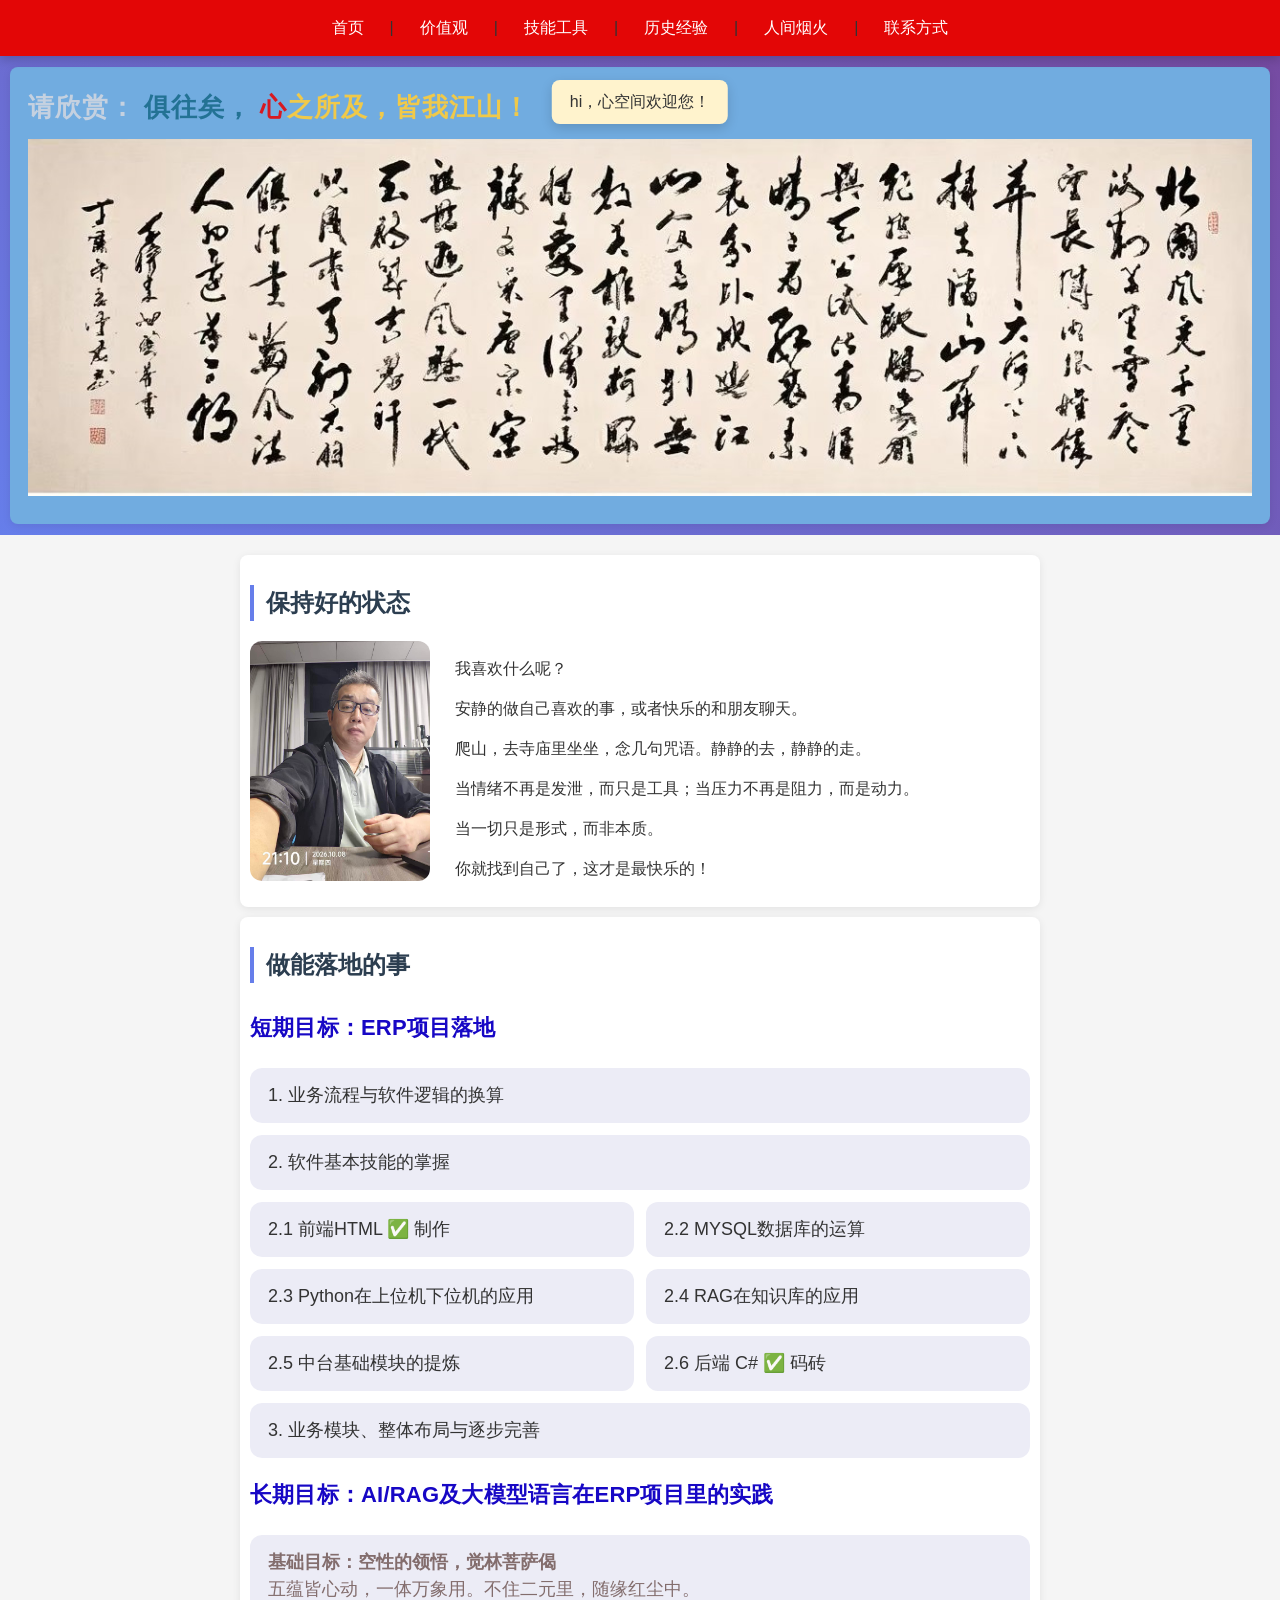
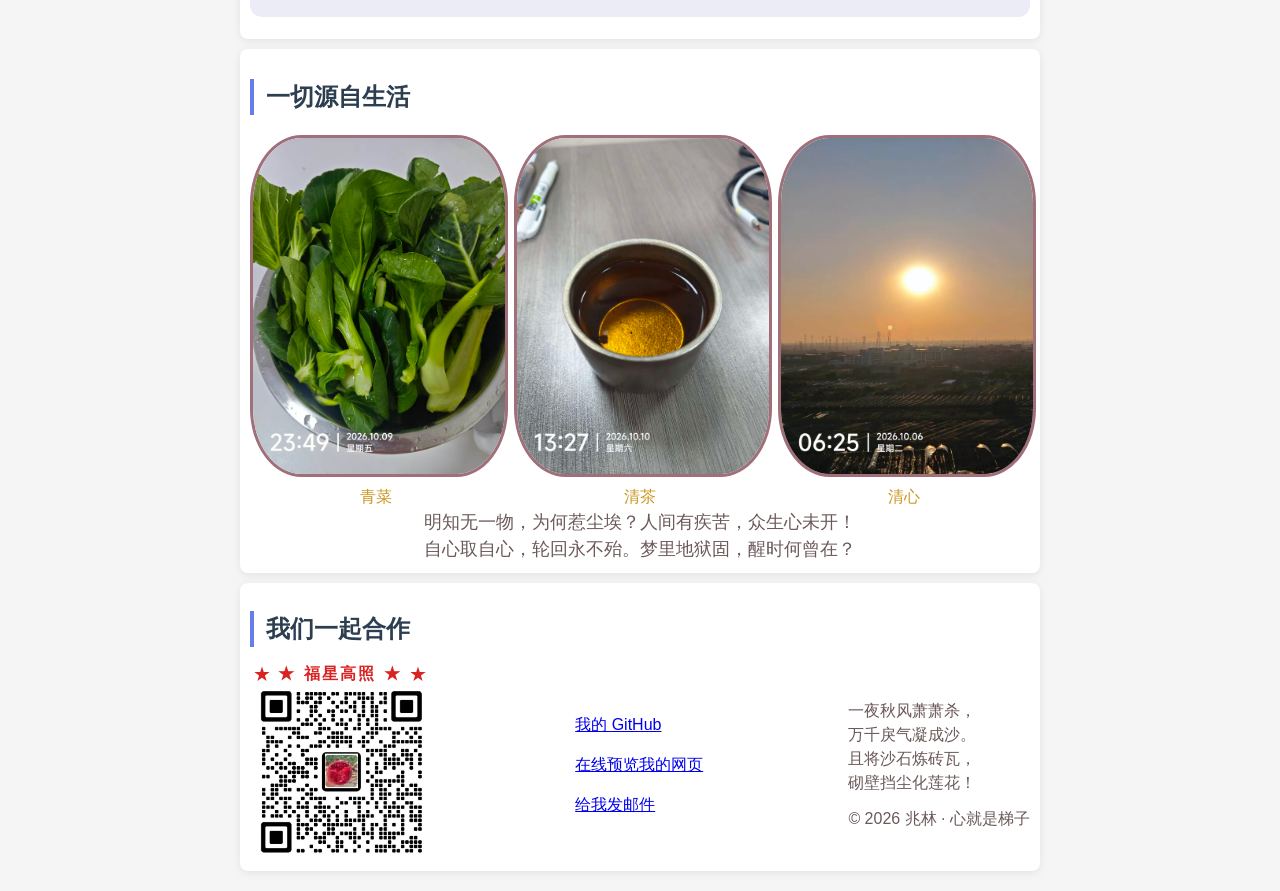
==== commit 5256acb9: "沁园春定版" ====
--- a/index.html
+++ b/index.html
@@ -18,26 +18,29 @@
 <body>
 
   <nav>
-    <a href="#about">人间烟火</a> |
+    <a href="#qinyuanchun">首页</a> |
     <a href="#value">价值观</a> |
     <a href="#skills">技能工具</a> |
-    <a href="#contact">联系方式</a>
+     <a href="./experience.html">历史经验</a> |
+      <a href="#about">人间烟火</a> |
+     <a href="#contact">联系方式</a>
+    
   </nav>
 
   <header>
-  <h1>
+  <section id="qinyuanchun">
+  <h1 >
     <span class="about-title1">请欣赏：</span> 
-    <span class="about-title2">一股</span>
-    <span class="about-title5">雪</span>
-    <span class="about-title2">香意，</span>
-    <span class="about-title4">满目</span>
-   <span class="about-title3">心</span>
-   <span class="about-title4">江山！</span>
+     <span class="about-title2">俱往矣，</span>
+    </span><span class="about-title3">心</span><span class="about-title4">之所及，皆我江山！</span>
   </h1>
   <img src="./images/沁园春.jpg" alt="我的欣赏">
+  </section>
 </header>
 
   <main>
+
+  
 
     <section id="value">
       <h2>保持好的状态</h2>
--- a/zhaolin.css
+++ b/zhaolin.css
@@ -9,15 +9,6 @@
   }
 
   /* 导航 */
-  nav {
-  display: flex;
-  justify-content: center;
-  align-items: center;
-  flex-wrap: wrap;
-  gap: 20px;
-  background-color: #2c3e50;
-  padding: 12px 20px;
-}
 
 nav a {
   color: #ecf0f1;
@@ -29,11 +20,48 @@
 nav a:hover {
   color: #f39c12;
 }
+/* 头部测试固定 */
+nav {
+  position: sticky;
+  top: 0;
+  z-index: 1000;
+
+  background-color: #e30606;
+  padding: 12px 20px;
+
+  display: flex;
+  justify-content: center;
+  align-items: center;
+  flex-wrap: wrap;
+  gap: 18px;
+
+  box-shadow: 0 4px 10px rgba(0, 0, 0, 0.18);
+}
+
+nav a {
+  color: #fff;
+  text-decoration: none;
+  font-size: 16px;
+  padding: 4px 8px;
+  border-radius: 4px;
+}
+
+nav a:hover {
+  background-color: rgba(255, 255, 255, 0.2);
+}
+#qinyuanchun, 
+#about,
+#value,
+#skills,
+#contact {
+  scroll-margin-top: 60px;
+}
+
 
   /* 头部 */
   header {
   background: linear-gradient(35deg, #667eea 0%, #764ba2 100%);
-  color: rgb(241, 173, 212);
+  color: rgb(205, 10, 7);
   text-align: left;
   padding: 10px 10px;
 }
@@ -44,24 +72,40 @@
   line-height: 1.4;
 }
 
+header {
+  padding: 1px 10px 1px 10px; /* 上 右 下 左 */
+}
+
+#qinyuanchun {
+  background: transparent;
+  color: #f7f1c0;
+}
+#qinyuanchun {
+  padding-top: 1px;  /* 原来可能是 15px~22px，改小一点 */
+  /* 或者上下一起调 */
+  padding: 5px 18px 15px; 
+}
 .about-title1 {
-  color: rgb(231, 227, 197);
+  color: #c5d1e0
 }
 
 .about-title2 {
-  color: rgb(220, 206, 125);
-  /* 如果想第二个颜色不同，例如： */
-  /* color: rgb(255, 220, 120); */
-}
+  color:#237294
+}
+
 .about-title3 {
-  color: rgb(232, 45, 12);
-}
+  color: #d71920
+}
+
 .about-title4 {
-  color: rgb(223, 205, 10);
-}
+  color: #f0c94a
+}
+
 .about-title5 {
-  color: #f6f5f5;
-}
+  color: #f0c94a
+}
+
+
 header img {
   width: 100%;
   height: auto;
@@ -82,6 +126,18 @@
     border-radius: 8px;
     box-shadow: 0 2px 8px rgba(0,0,0,0.08);
   }
+#qinyuanchun {
+  background: #71ace0; /* 宣纸米底，最贴书法 */
+  padding: 22px 18px 28px;
+  color: #2b2118;
+}
+
+#qinyuanchun h1 {
+  margin: 0 0 14px;
+  font-size: 26px;
+  letter-spacing: 1px;
+}
+
   section h2 {
     color: #2c3e50;
     border-left: 4px solid #667eea;
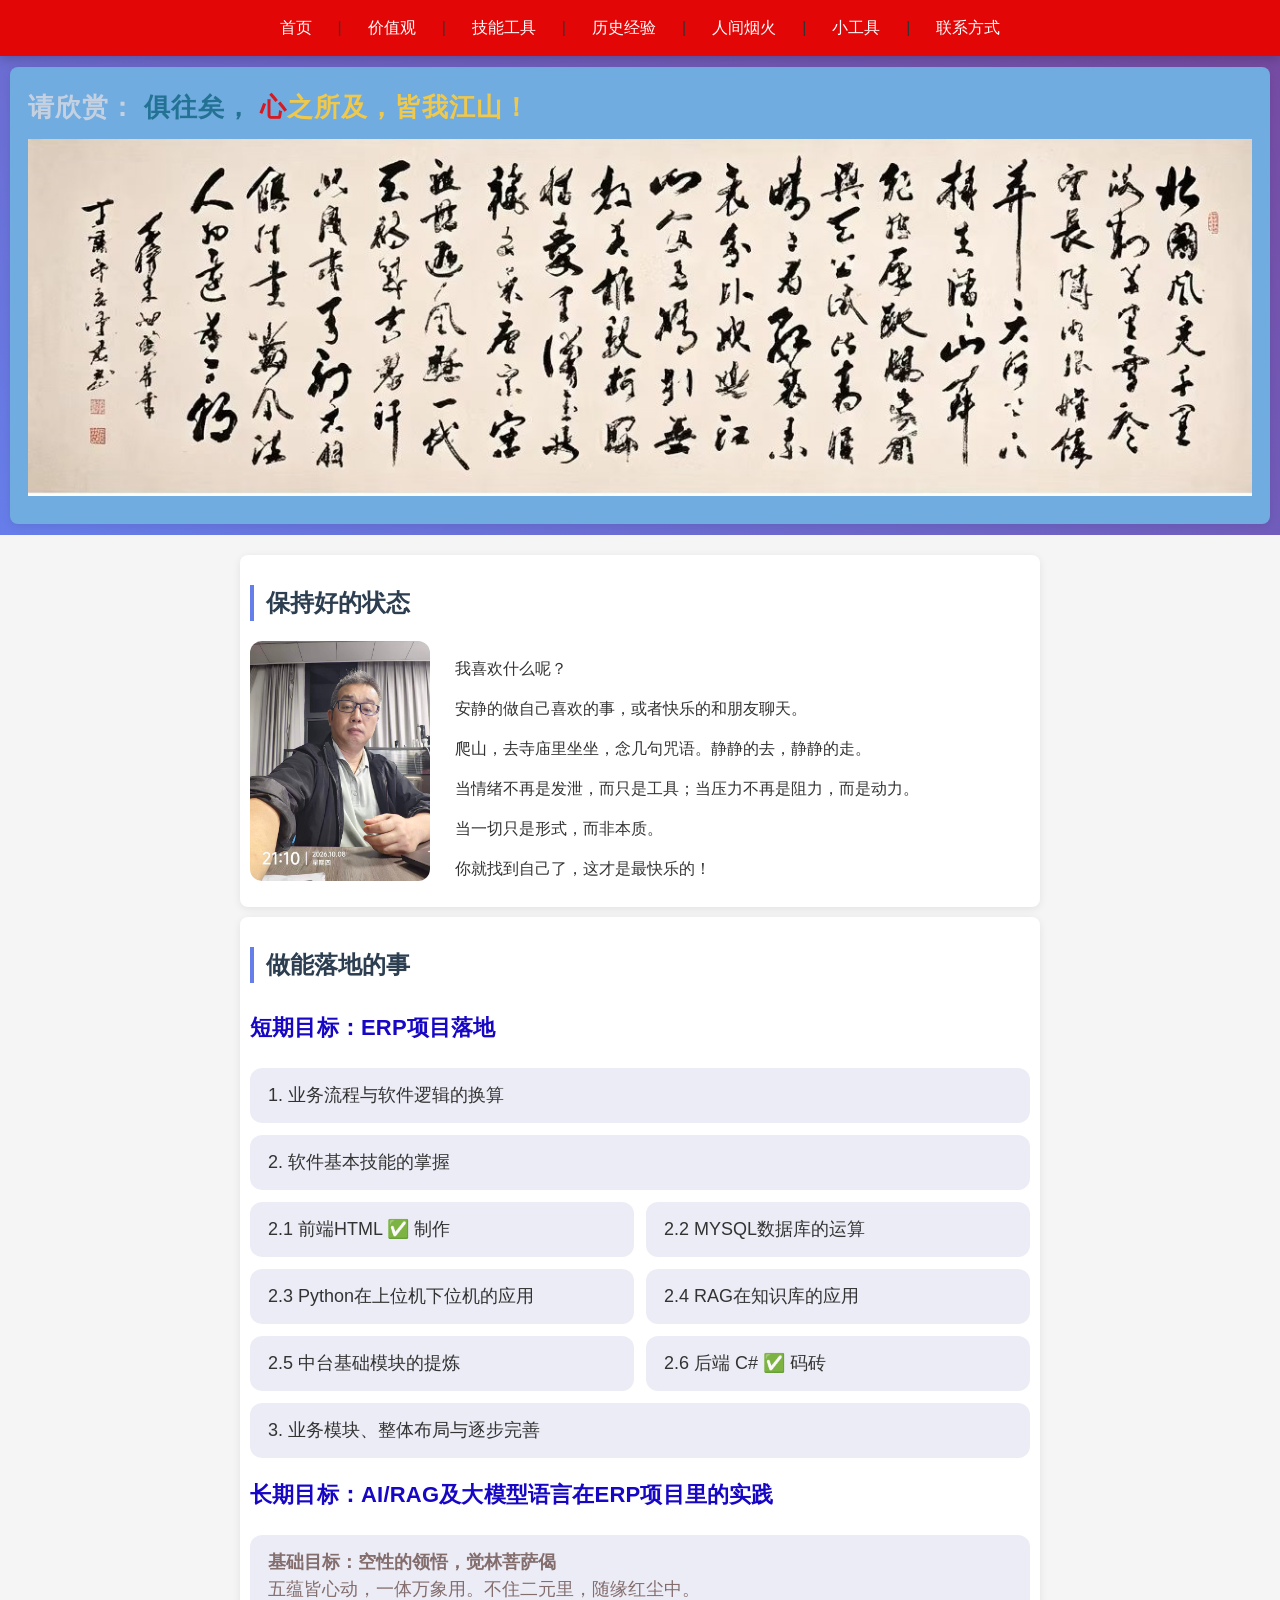
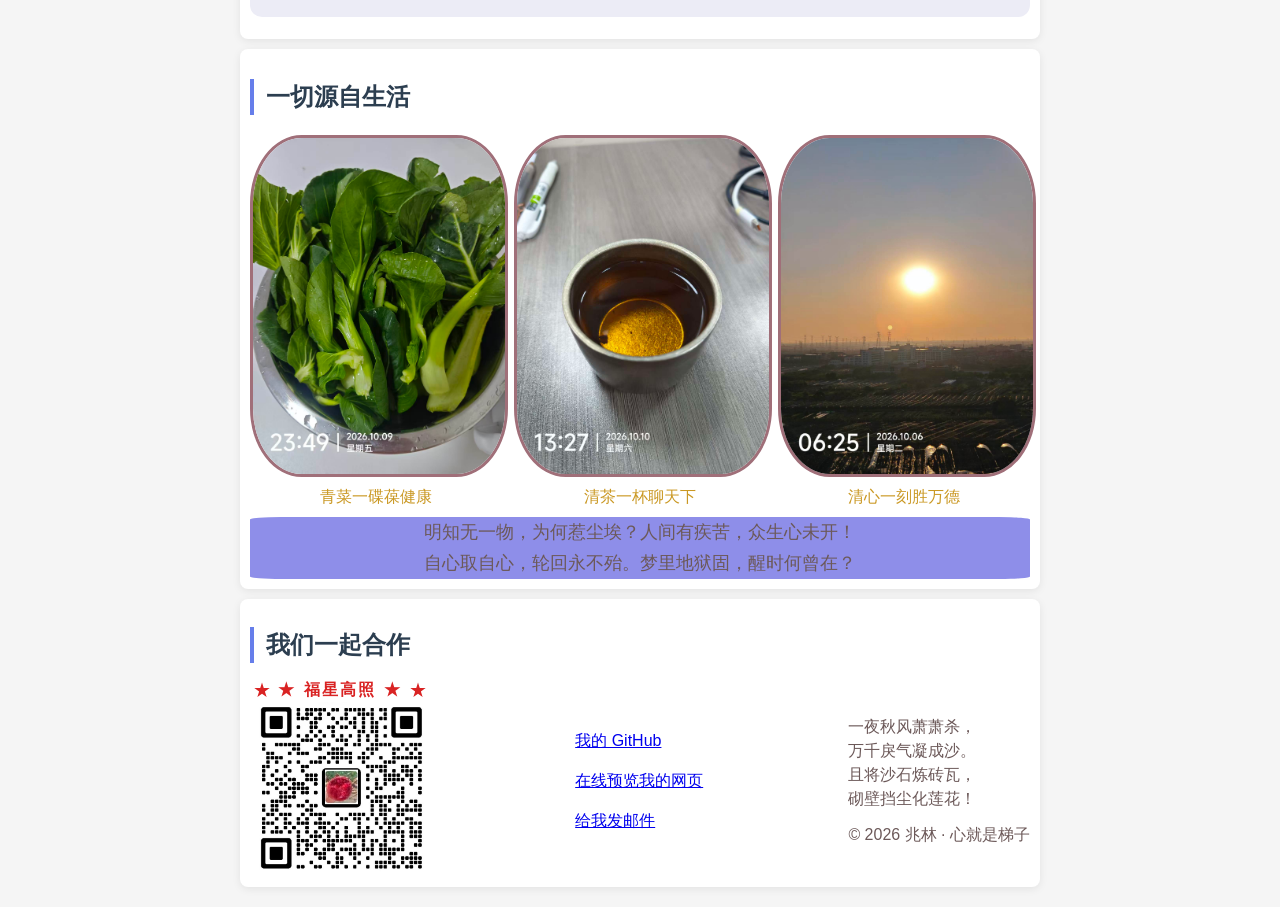
==== commit 622da941: "增加小工具" ====
--- a/index.html
+++ b/index.html
@@ -23,6 +23,7 @@
     <a href="#skills">技能工具</a> |
      <a href="./experience.html">历史经验</a> |
       <a href="#about">人间烟火</a> |
+      <a href="./smalltools.html">小工具</a> |
      <a href="#contact">联系方式</a>
     
   </nav>
@@ -98,17 +99,17 @@
    <div class="life-grid">
     <figure>
       <img src="./images/青菜.jpg" alt="青菜">
-      <figcaption>青菜</figcaption>
+      <figcaption>青菜一碟葆健康</figcaption>
     </figure>
 
     <figure>
       <img src="./images/清茶.jpg" alt="清茶">
-      <figcaption>清茶</figcaption>
+      <figcaption>清茶一杯聊天下</figcaption>
     </figure>
 
     <figure>
       <img src="./images/清晨.jpg" alt="清心">
-      <figcaption>清心</figcaption>
+      <figcaption>清心一刻胜万德</figcaption>
     </figure>
    </div>
 
--- a/zhaolin.css
+++ b/zhaolin.css
@@ -10,16 +10,7 @@
 
   /* 导航 */
 
-nav a {
-  color: #ecf0f1;
-  text-decoration: none;
-  font-size: 14px;
-  transition: color 0.3s;
-}
-
-nav a:hover {
-  color: #f39c12;
-}
+
 /* 头部测试固定 */
 nav {
   position: sticky;
@@ -245,6 +236,7 @@
 
 .life-grid figcaption {
   margin-top: 8px;
+  margin-bottom: 8px;
   color: #ca9823;
   font-size: 16px;
 }
@@ -255,11 +247,15 @@
 }
 
 .life-poem {
-  margin: 0;
+  margin: 10;
+  background: #8e8ee9;
+  border-radius: 4%;
   text-align: center;
+
 }
 .life-poem p {
   margin: 0;
+  padding: 2px;
   font-size: 18px;
   color: #6c5959;
 }
